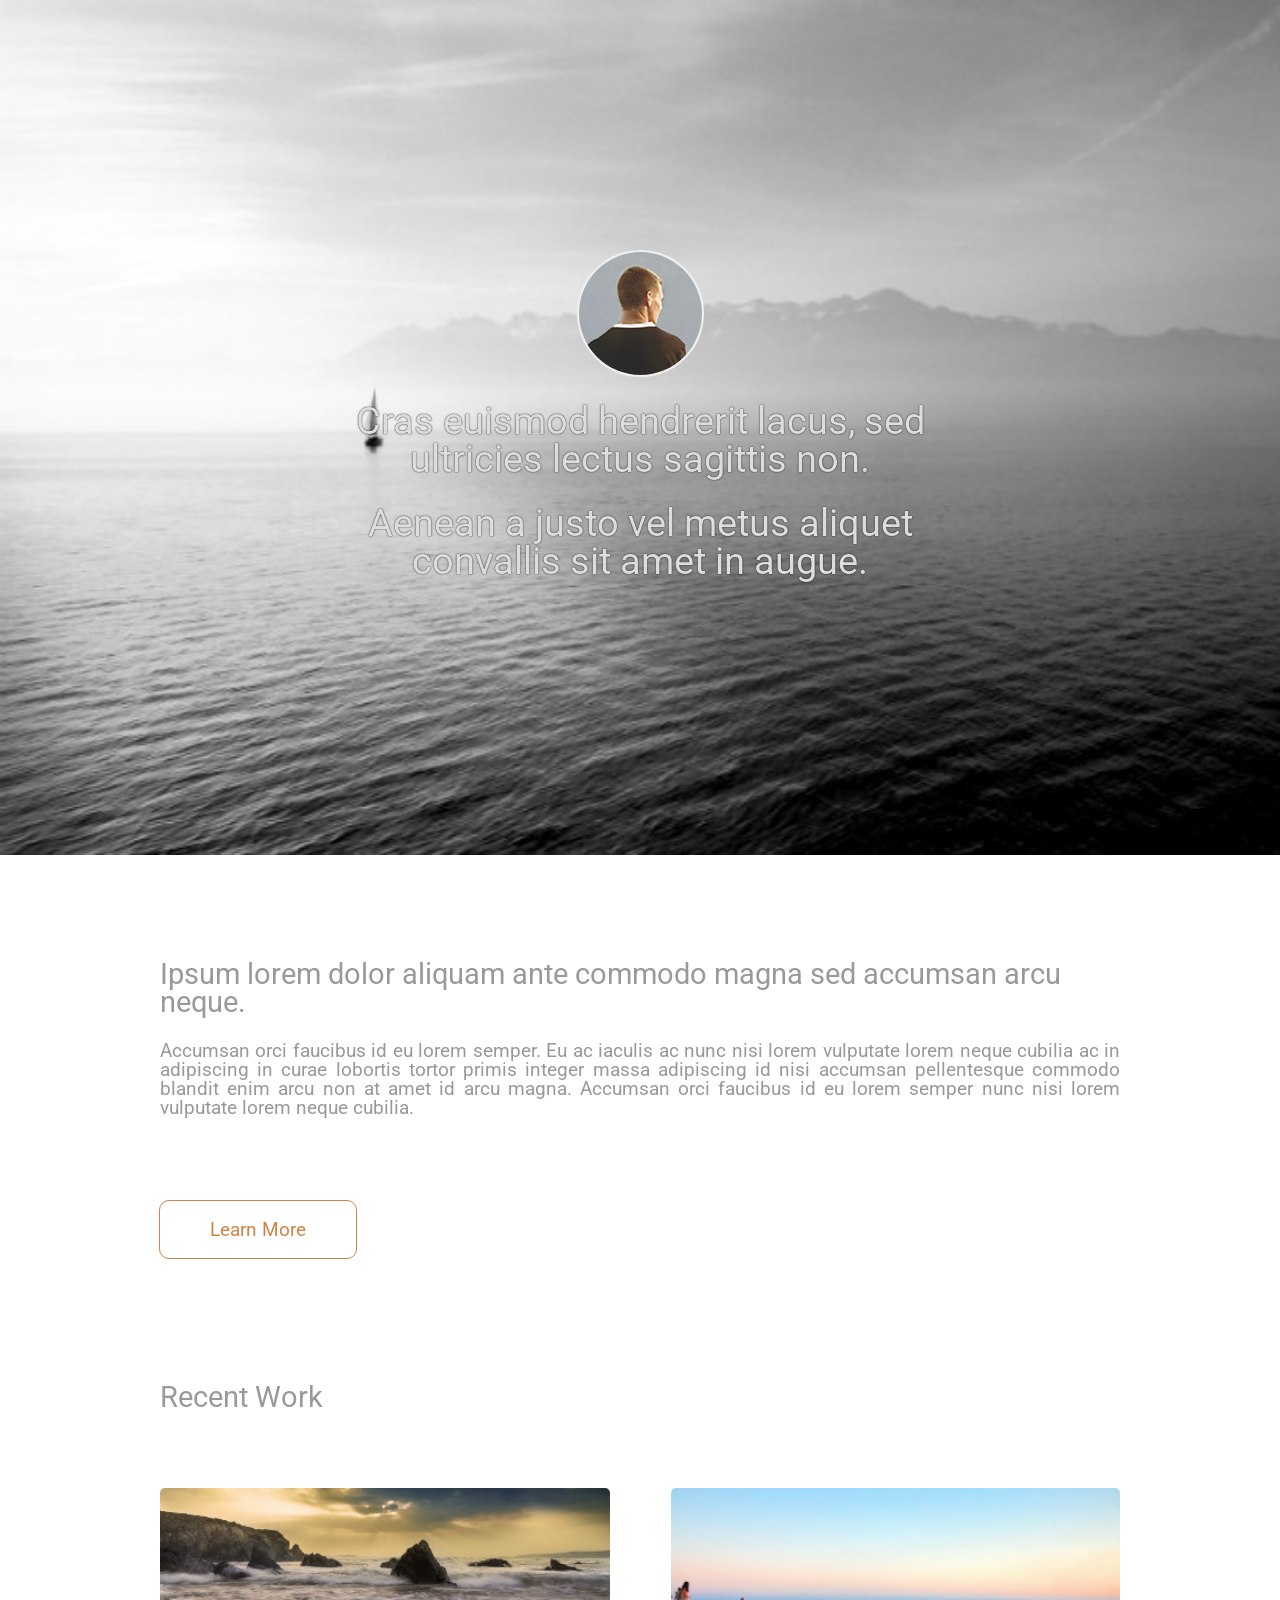
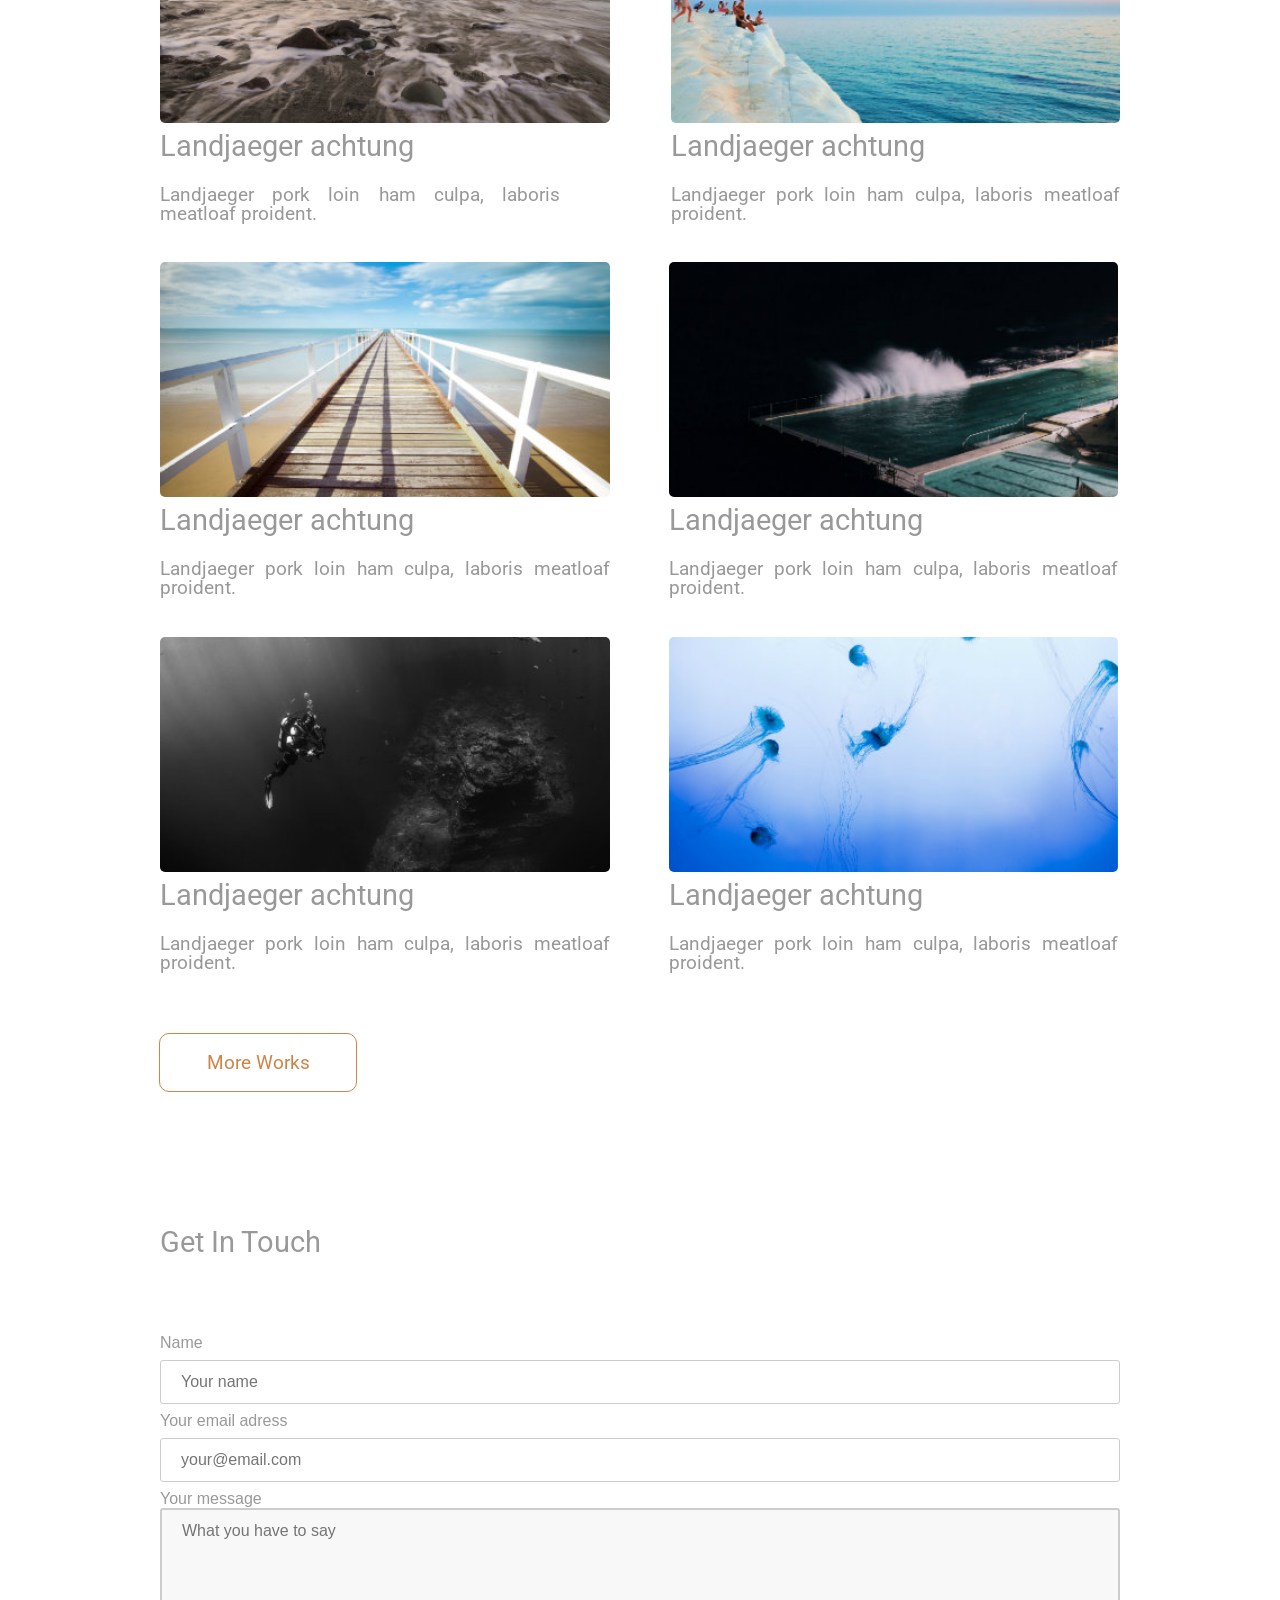
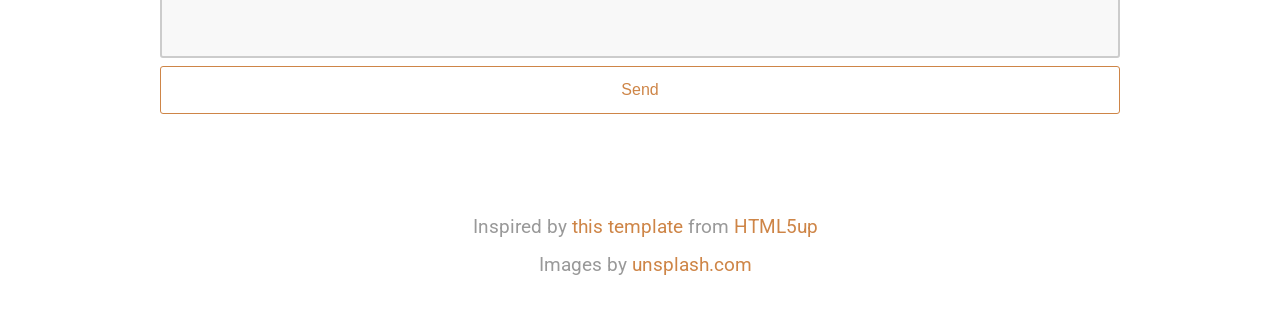
==== index.html @ af612e77 "Batch update" ====
<!doctype html><html lang=""><head>
    <title>Stratup template - Home</title>
    <meta charset="UTF-8">
    <meta name="generator" content="Silex v2.2.14">
    <!-- leave this for stats -->
    <script src="js/jquery.js"></script>
    

    
    <script src="js/front-end.js"></script>
    <!-- Normalize -->
    <link href="css/normalize.css" rel="stylesheet">
    <!-- Silex style -->
    <link href="css/front-end.css" rel="stylesheet">
    
    
    









    


    
<link href="https://fonts.googleapis.com/css?family=Roboto" rel="stylesheet" class="silex-custom-font"><meta name="viewport" content="width=device-width, initial-scale=1"><script src="js/script.js"></script><link href="css/styles.css" rel="stylesheet"><link rel="stylesheet" href="fancybox/source/jquery.fancybox.css?v=2.1.5" type="text/css" media="screen">
<script src="fancybox/source/jquery.fancybox.pack.js?v=2.1.5"></script>
<style>body { opacity: 0; transition: .25s opacity ease; }</style></head>


<body class="all-style enable-mobile prevent-resizable prevent-selectable editable-style body-initial vsc-initialized silex-runtime silex-published" data-current-page="page-home"><section class="container-element editable-style silex-id-1541607542031-10 section-element prevent-resizable"><div class="editable-style silex-id-1541607542028-9 container-element silex-element-content website-width hero"><div class="editable-style image-element silex-id-1432759239575-24 avatar">
            <img class="" src="assets/avatar.jpg" alt="avatar">
        </div><div class="editable-style text-element silex-id-1432759240091-29 text-shadow">
            <div class="silex-element-content normal"><h1>Cras euismod hendrerit lacus, sed ultricies lectus sagittis non. </h1><h1>Aenean a justo vel metus aliquet convallis sit amet in augue. </h1></div>
        </div></div></section><section class="container-element editable-style silex-id-1541607497060-8 section-element prevent-resizable"><div class="editable-style silex-id-1541607497057-7 container-element silex-element-content website-width"><div class="editable-style text-element silex-id-1432759239878-27">
                <div class="silex-element-content normal">
                    <h2>Ipsum lorem dolor aliquam ante commodo magna sed accumsan arcu neque.</h2>
                    Accumsan orci faucibus id eu lorem semper. Eu ac iaculis ac nunc nisi lorem vulputate lorem neque cubilia ac in adipiscing in curae lobortis tortor primis integer massa adipiscing id nisi accumsan pellentesque commodo blandit enim
                        arcu non at amet id arcu magna. Accumsan orci faucibus id eu lorem semper nunc nisi lorem vulputate lorem neque cubilia.
                    
                        <br>
                    
                </div>
            </div><div class="editable-style text-element silex-id-1594642865322-2 style-button-text-box"><div class="silex-element-content normal"><a href="./" class="page-link-active">
                        </a><p><a href="./" class="page-link-active">Learn More
                    </a></p></div></div></div></section>

    




    













    







<section class="container-element editable-style silex-id-1541607292783-6 section-element prevent-resizable"><div class="editable-style silex-id-1541607292780-5 container-element silex-element-content website-width"><div class="editable-style text-element silex-id-1432759239070-19">
                <div class="silex-element-content normal">
                    <h2>Recent Work</h2>
                </div>
            </div><div class="editable-style container-element silex-id-1432759238970-18 pic button">


                <a class="editable-style container-element fancybox silex-id-1432759238867-17" href="assets/deck-big.jpeg">
                </a>

                <div class="editable-style text-element full-width silex-id-1432759238765-16">
                    <div class="silex-element-content normal">
                        <p></p>
                        <h2>Landjaeger achtung
                        </h2>
                        <p></p>
                        <p>Landjaeger pork loin ham culpa, laboris meatloaf proident.&nbsp;
                        </p>
                    </div>
                </div>
            </div><div class="editable-style container-element silex-id-1432759238664-15 pic button">


                <a class="editable-style container-element fancybox silex-id-1432759238561-14" title="Lorem ipsum caption" href="assets/swimingpool-big.jpeg">
                </a>

                <div class="editable-style text-element full-width silex-id-1432759238460-13">
                    <div class="silex-element-content normal">
                        <p></p>
                        <h2>Landjaeger achtung
                        </h2>
                        <p></p>
                        <p>Landjaeger pork loin ham culpa, laboris meatloaf proident.&nbsp;
                        </p>
                    </div>
                </div>

            </div><div class="editable-style container-element silex-id-1432759238358-12 pic button">


                <a class="editable-style container-element silex-id-1432759238256-11 fancybox" title="The caption of this picture" href="assets/see2-big.jpeg">
                </a>

                <div class="editable-style text-element full-width silex-id-1432759238155-10">
                    <div class="silex-element-content normal">
                        <p></p>
                        <h2>Landjaeger achtung
                        </h2>
                        <p></p>
                        <p>Landjaeger pork loin ham culpa, laboris meatloaf proident.&nbsp;
                        </p>
                    </div>
                </div>
            </div><div class="editable-style container-element silex-id-1432759238054-9 pic button">


                <a class="editable-style container-element fancybox silex-id-1432759237951-8" title="The caption is set in the &quot;title and tooltip&quot; property in Silex" href="assets/sea3-big.jpeg">
                </a>

                <div class="editable-style text-element full-width silex-id-1432759237849-7">
                    <div class="silex-element-content normal">
                        <p></p>
                        <h2>Landjaeger achtung
                        </h2>
                        <p></p>
                        <p>Landjaeger pork loin ham culpa, laboris meatloaf proident.&nbsp;
                        </p>
                    </div>
                </div>
            </div><div class="editable-style container-element silex-id-1432759237748-6 pic button">


                <a class="editable-style container-element fancybox silex-id-1432759237642-5" href="assets/subsea-big.jpeg">
                </a>

                <div class="editable-style text-element full-width silex-id-1432759237541-4">
                    <div class="silex-element-content normal">
                        <p></p>
                        <h2>Landjaeger achtung
                        </h2>
                        <p></p>
                        <p>Landjaeger pork loin ham culpa, laboris meatloaf proident.&nbsp;
                        </p>
                    </div>
                </div>
            </div><div class="editable-style container-element silex-id-1432759237440-3 pic button">


                <a class="editable-style container-element fancybox silex-id-1432759237339-2" href="assets/medusa-big.jpeg">
                </a>

                <div class="editable-style text-element full-width silex-id-1432759237239-1">
                    <div class="silex-element-content normal">
                        <p></p>
                        <h2>Landjaeger achtung
                        </h2>
                        <p></p>
                        <p>Landjaeger pork loin ham culpa, laboris meatloaf proident.&nbsp;
                        </p>
                    </div>
                </div>
            </div><div class="editable-style text-element silex-id-1594643014559-3 style-button-text-box page-home paged-element paged-element-visible"><div class="silex-element-content normal"><a href="./" class="page-link-active">
                        </a><p><a href="./" class="page-link-active">More Works<br></a></p></div></div></div></section><section class="container-element editable-style silex-id-1541607106753-3 section-element prevent-resizable"><div class="editable-style silex-id-1541607106751-2 container-element silex-element-content website-width"><div class="editable-style text-element silex-id-1432761834390-33 page-home paged-element paged-element-visible">
            <div class="silex-element-content normal">
                <h2>Get In Touch<br></h2>
            </div>
        </div><div class="editable-style silex-id-1541607116447-4 html-element silex-component silex-component-form silex-use-height-not-minheight"><div class="silex-element-content"><form id="id_1736778354327_848" action="https://formspree.io/your@email.com" method="POST">
  
  <div>
    <label for="field1">Name</label>
    <input type="text" required="" id="field1" name="field1" placeholder="Your name">
  </div>
  
  
  <div>
    <label for="field2">Your email adress</label>
    <input type="text" required="" id="field2" name="field2" placeholder="your@email.com">
  </div>
  
  
  <div class="fill-vertical">
    <label for="field3">Your message</label>
    <textarea required="" id="field3" name="field3" placeholder="What you have to say"></textarea>
  </div>
  
  <input type="submit" value="Send">
</form>


</div></div></div></section><footer class="container-element editable-style silex-id-1541607078776-1 section-element prevent-resizable"><div class="editable-style silex-id-1541607078769-0 container-element silex-element-content website-width"><div class="editable-style text-element silex-id-1432759239473-23 text-style-2 centered-text">
            <div class="silex-element-content normal">
                <p>Inspired by <a href="//html5up.net/strata">this template</a> from <a href="//html5up.net/">HTML5up</a>
                
                <br></p><p>Images by <a href="https://unsplash.com/">unsplash.com</a></p>
            </div>
        </div></div></footer></body></html>
---- css/front-end.css ----
/**
 * This file holds the styles of websites while editing
 */

body {
  min-height: 100vh;
  min-width: 98vw; /* remove approx size of vertical scroll bar */
}

/* prevent-auto-z-index is to let the components handle their z-index */
.section-element > .silex-element-content > *:not(.prevent-auto-z-index):not(.fixed) {
  /* put the elements of a section on top of sections bellow */
  z-index: 10;
}
/* workaround a bug of the 2.11 version (front end) */
/* sections used to hava margin-top: -1; which can not be edited in the UI */
.editable-style.section-element {
  margin-top: 0;
}
/****************************************************/
.website-width {
  width: 960px;
}
.paged-element-hidden {
  display: none !important;
}
/* resize */
.editable-style.image-element img {
  border-radius: inherit; /* this is to follow the element's radius */
	width: 100%;
	height: 100%;
}
/*
 .image-element > .silex-element-content {
	overflow: hidden;
}
*/
.html-element .silex-element-content {
  /* enable HTML content to have style="min-height: inherit;" */
  /* removed because it makes components buggy, add it to silex if you need to
  position: absolute;
  min-height: inherit;
  width: 100%; /* needed by slideshow components and probably others */
  /*
  height: 100%; /* needed by slideshow kreview and probably others */
}
/* wysihtml text editor styles */
.wysiwyg-float-left {
  float: left;
  margin: 0 8px 8px 0;
}
.wysiwyg-float-right {
  float: right;
  margin: 0 0 8px 8px;
}
/* Remove dots surrounding links in Firefox
    because of normalize.css */
a:focus{ outline: none;}

body .editable-style[data-silex-href] {
  cursor: pointer;
}
body.enable-mobile .editable-style.hide-on-desktop {
  display: none;
}
/* only outside the editor */
/* needs to be more qualified than body.enable-mobile .editable-style:not(.prevent-mobile-style) */
body.silex-runtime.body-initial .fixed {
  position: absolute;
  z-index: 20;
}
/* Mobile styles */
@media (max-width:480px) {
  /* needs to be more qualified than body.enable-mobile .editable-style:not(.prevent-mobile-style) */
  body.silex-runtime.body-initial .fixed {
    /* on mobile (chrome, this is needed to be on top of other content) */
    position: relative;
  }

  /* hide horizontal scroll bar which appears because of residual values in css
  html {
    overflow-x: hidden;
  }
  */
  body {
    position: initial; /* used to be absolute but now only in editor (editable.css), when position is absolute the body has the size of its content */
  }
  /* mobile mode */
  body.enable-mobile .editable-style:not(.prevent-mobile-style),
  body.enable-mobile .background.background-initial {
    position: static;
    top: auto;
    left: auto;
    max-width: 100%;
    min-width: auto; /* this is to remove sections min-width, since section min-width is set to the witdh of its content in Element::setStyle() */
    margin-left: auto;
    margin-right: auto;
  }
  body.enable-mobile .editable-style.section-element {
    padding: 0;
  }
  body.enable-mobile.silex-resizing .editable-style:not(.prevent-mobile-style) {
    max-width: unset; /* while dragging let the user size the elements freely */
  }
  body.enable-mobile .image-element.editable-style:not(.prevent-mobile-style) {
    position: relative;
  }
  body.enable-mobile .editable-style.section-element {
    max-width: 100%; /* section bg should be 100% width because user do not need to grab the side and resize */
    padding: 0;
    margin: 0;
  }
  body.enable-mobile .container-element:not(.paged-element-hidden) {
    display: flex;
    align-items: center;
    justify-content: space-around;
    flex-wrap: wrap;
  }
  /* but still hide paged elements or desktop only elements */
  body.enable-mobile .editable-style.hide-on-mobile {
    display: none;
  }
  body.enable-mobile .editable-style.hide-on-desktop:not(.paged-element-hidden) {
    display: initial;
  }
  body.silex-runtime.enable-mobile .background.background-initial {
    max-width: 100%;
  }
}

/* only outside the editor */
/* needs to be more qualified than body.enable-mobile .editable-style:not(.prevent-mobile-style) */
body.silex-runtime.body-initial .fixed {
  position: absolute;
  z-index: 20;
}
/* Mobile styles */
@media (max-width:480px) {
  /* needs to be more qualified than body.enable-mobile .editable-style:not(.prevent-mobile-style) */
  body.silex-runtime.body-initial .fixed {
    /* on mobile (chrome, this is needed to be on top of other content) */
    position: relative;
  }
}

/**
 * prodotype components
 */
.silex-element-content-full-height .silex-element-content {
  height: 100%;
}
silex-template,
.prodotype-preview {
  display: none;
}
.prodotype-runtime,
.prodotype-runtime-strict {
  display: none;
}
.prodotype-published {
  display: none;
}
body.silex-editor .prodotype-preview {
  display: block;
}
body.silex-runtime .prodotype-runtime,
body.silex-runtime .prodotype-runtime-strict {
  display: block;
}
body.silex-published .prodotype-published {
  display: block;
}
body.silex-publish .prodotype-runtime-strict {
  display: none;
}
.prodotype-force-size {
  position: absolute;
  width: 100%;
  height: 100%;
}
.silex-component-button button {
  width: 100%;
}
/* full-width component*/
div.editable-style.full-width-section {
  min-height: 100px;
}

div.editable-style.full-width-section>.editable-style {
  position: static;
  min-width: 100%;
}

div.editable-style.full-width-section>.editable-style.silex-element-content {
  display: none;
}
---- css/styles.css ----
div.hero {min-height: 95vh;}.text-shadow {text-shadow: 0 0 1.5px black;}.fancybox {cursor: pointer;}
.body-initial {position: static; background-color: rgba(255,255,255,1);}.silex-id-1541607542031-10 {background-color: rgba(162,162,162,1); min-width: 960px; background-image: url(../assets/see1.jpeg); background-size: cover; position: static; margin-top: -1px;}.silex-id-1541607542028-9 {min-height: 910px; position: relative; margin-left: auto; margin-right: auto; display: flex; align-items: center; justify-content: center; flex-direction: column;}.silex-id-1432759239575-24 {width: 123px; border-top-left-radius: 80px; border-top-right-radius: 80px; border-bottom-right-radius: 80px; border-bottom-left-radius: 80px; border-top-width: 2px; border-right-width: 2px; border-bottom-width: 2px; border-left-width: 2px; border-top-style: solid; border-right-style: solid; border-bottom-style: solid; border-left-style: solid; border-top-color: rgb(239, 239, 239); border-right-color: rgb(239, 239, 239); border-bottom-color: rgb(239, 239, 239); border-left-color: rgb(239, 239, 239); border-image-source: none; border-image-slice: 100%; border-image-width: 1; border-image-outset: 0; border-image-repeat: stretch; background-color: rgb(255, 255, 255); height: 123px; position: static;}.silex-id-1432759240091-29 {width: 678px; box-sizing: content-box; min-height: 228px; position: static;}.silex-id-1541607497060-8 {min-width: 960px; position: static; margin-top: -1px;}.silex-id-1541607497057-7 {min-height: 488px; position: relative; margin-left: auto; margin-right: auto;}.silex-id-1432759239878-27 {width: 960px; top: 82px; left: 0px; box-sizing: content-box; min-height: 270px; position: absolute;}.silex-id-1541607292783-6 {min-width: 960px; position: static; margin-top: -1px;}.silex-id-1541607292780-5 {min-height: 1423px; position: relative; margin-left: auto; margin-right: auto;}.silex-id-1432759239070-19 {width: 241px; top: 17px; left: 0px; box-sizing: content-box; background-color: transparent; min-height: 83px; position: absolute;}.silex-id-1432759238970-18 {width: 450px; top: 508px; left: 0px; box-sizing: content-box; background-color: transparent; min-height: 363px; position: absolute;}.silex-id-1432759238867-17 {width: 450px; top: 11px; left: 0px; box-sizing: content-box; background-image: url(../assets/deck.jpeg); background-color: transparent; background-size: cover; background-position-x: 50%; background-position-y: 50%; border-top-left-radius: 5px; border-top-right-radius: 5px; border-bottom-right-radius: 5px; border-bottom-left-radius: 5px; min-height: 235px; position: absolute;}.silex-id-1432759238765-16 {width: 450px; top: 232px; left: 0px; box-sizing: content-box; min-height: 80px; position: absolute;}.silex-id-1432759238664-15 {width: 449px; top: 508px; left: 509px; box-sizing: content-box; background-color: transparent; min-height: 363px; position: absolute;}.silex-id-1432759238561-14 {width: 449px; top: 11px; left: 0px; box-sizing: content-box; background-image: url(../assets/swimingpool.jpeg); background-color: transparent; background-size: cover; background-position-x: 50%; background-position-y: 50%; border-top-left-radius: 5px; border-top-right-radius: 5px; border-bottom-right-radius: 5px; border-bottom-left-radius: 5px; min-height: 235px; position: absolute;}.silex-id-1432759238460-13 {width: 449px; top: 232px; left: 0px; box-sizing: content-box; min-height: 80px; position: absolute;}.silex-id-1432759238358-12 {width: 450px; top: 134px; left: 0px; box-sizing: content-box; background-color: transparent; min-height: 363px; position: absolute;}.silex-id-1432759238256-11 {width: 450px; top: 11px; left: 0px; box-sizing: content-box; background-image: url(../assets/see2.jpeg); background-color: transparent; background-size: cover; background-position-x: 50%; background-position-y: 50%; border-top-left-radius: 5px; border-top-right-radius: 5px; border-bottom-right-radius: 5px; border-bottom-left-radius: 5px; min-height: 235px; position: absolute;}.silex-id-1432759238155-10 {width: 400px; top: 232px; left: 0px; box-sizing: content-box; min-height: 80px; position: absolute;}.silex-id-1432759238054-9 {width: 449px; top: 134px; left: 511px; box-sizing: content-box; background-color: transparent; min-height: 363px; position: absolute;}.silex-id-1432759237951-8 {width: 449px; top: 11px; left: 0px; box-sizing: content-box; background-image: url(../assets/sea3.jpeg); background-color: transparent; background-size: cover; background-position-x: 50%; background-position-y: 50%; border-top-left-radius: 5px; border-top-right-radius: 5px; border-bottom-right-radius: 5px; border-bottom-left-radius: 5px; min-height: 235px; position: absolute;}.silex-id-1432759237849-7 {width: 449px; top: 232px; left: 0px; box-sizing: content-box; min-height: 80px; position: absolute;}.silex-id-1432759237748-6 {width: 450px; top: 883px; left: 0px; box-sizing: content-box; background-color: transparent; min-height: 363px; position: absolute;}.silex-id-1432759237642-5 {width: 450px; top: 11px; left: 0px; box-sizing: content-box; background-image: url(../assets/subsea.jpeg); background-color: transparent; background-size: cover; background-position-x: 50%; background-position-y: 50%; border-top-left-radius: 5px; border-top-right-radius: 5px; border-bottom-right-radius: 5px; border-bottom-left-radius: 5px; min-height: 235px; position: absolute;}.silex-id-1432759237541-4 {width: 450px; top: 232px; left: 0px; box-sizing: content-box; min-height: 80px; position: absolute;}.silex-id-1432759237440-3 {width: 449px; top: 883px; left: 509px; box-sizing: content-box; background-color: transparent; min-height: 363px; position: absolute;}.silex-id-1432759237339-2 {width: 449px; top: 11px; left: 0px; box-sizing: content-box; background-image: url(../assets/medusa.jpeg); background-color: transparent; background-size: cover; background-position-x: 50%; background-position-y: 50%; border-top-left-radius: 5px; border-top-right-radius: 5px; border-bottom-right-radius: 5px; border-bottom-left-radius: 5px; min-height: 235px; position: absolute;}.silex-id-1432759237239-1 {width: 449px; top: 232px; left: 0px; box-sizing: content-box; min-height: 80px; position: absolute;}.silex-id-1541607106753-3 {min-width: 960px; position: static; margin-top: -1px;}.silex-id-1541607106751-2 {min-height: 603px; position: relative; margin-left: auto; margin-right: auto;}.silex-id-1432761834390-33 {width: 241px; top: 39px; left: 0px; box-sizing: content-box; background-color: transparent; min-height: 83px; position: absolute;}.silex-id-1541607116447-4 {width: 960px; height: 419px; background-color: transparent; top: 168px; left: 0px; position: absolute;}.silex-id-1541607078776-1 {min-width: 960px; position: static; margin-top: -1px;}.silex-id-1541607078769-0 {min-height: 154px; position: relative; margin-left: auto; margin-right: auto;}.silex-id-1432759239473-23 {width: 830px; top: 29px; left: 70px; box-sizing: content-box; min-height: 75px; position: absolute;}.silex-id-1594642865322-2 {width: 196px; top: 345px; left: -1px; box-sizing: content-box; min-height: 57px; position: absolute; border-radius: 10px 10px 10px 10px; border-width: 1px 1px 1px 1px; border-style: solid; border-color: rgba(206,133,71,1);}.silex-id-1594643014559-3 {width: 196px; top: 1290px; left: -1px; box-sizing: content-box; min-height: 57px; position: absolute; border-radius: 10px 10px 10px 10px; border-width: 1px 1px 1px 1px; border-style: solid; border-color: rgba(206,133,71,1);}@media only screen and (max-width: 480px) {.silex-id-1541607542031-10 {background-size: cover; top: 0px; left: 0px;}.silex-id-1541607542028-9 {min-height: 1149px;}.silex-id-1541607497060-8 {top: 1149px; left: 0px;}.silex-id-1541607497057-7 {min-height: 775px;}.silex-id-1541607292783-6 {top: 1924px; left: 0px;}.silex-id-1541607292780-5 {min-height: 3058px;}.silex-id-1541607106753-3 {top: 4982px; left: 0px;}.silex-id-1541607106751-2 {min-height: 753px;}}
.website-width {width: 960px;}@media (min-width: 481px) {.silex-editor {min-width: 1160px;}}
h1 {font-weight: normal; color: #DDDDDD; text-align: center;}h2 {font-weight: normal; color: #999999; text-align: left;}.text-element > .silex-element-content {font-family: 'Roboto', sans-serif; font-size: 19px; color: #999999; text-align: justify; line-height: 1;}a {color: #ce8547; text-decoration: none;}[data-silex-href] {color: #ce8547; text-decoration: none;}@media only screen and (max-width: 480px) {h1 {color: #666666;}h2 {text-align: center;}.text-element > .silex-element-content {font-size: 160%; color: #666666;}}
.centered-text.text-element > .silex-element-content {text-align: center;}
.style-button-text-box.text-element > .silex-element-content {text-align: center;}
#id_1736778354327_848 input[type=text], select {width: 100%; padding: 12px 20px; margin: 8px 0; display: inline-block; border: 1px solid #ccc; border-radius: 3px; box-sizing: border-box;}#id_1736778354327_848 input[type=submit] {width: 100%; background-color: #ffffff; color: #ce8547; padding: 14px 20px; margin: 8px 0; border: 1px solid #ce8547; border-radius: 3px; cursor: pointer;}#id_1736778354327_848 label {color: #999999;}#id_1736778354327_848 .fill-vertical {flex: 1 1 auto; display: flex; flex-direction: column;}#id_1736778354327_848 .fill-vertical textarea {flex: 1 1 auto; width: 100%; height: 150px; padding: 12px 20px; box-sizing: border-box; border: 2px solid #ccc; border-radius: 3px; background-color: #f8f8f8; font-size: 16px; resize: none;}#id_1736778354327_848 {border-radius: 3px; display: flex; flex-direction: column; justify-content: space-between; height: 100%;}body.silex-runtime {opacity: 1;}
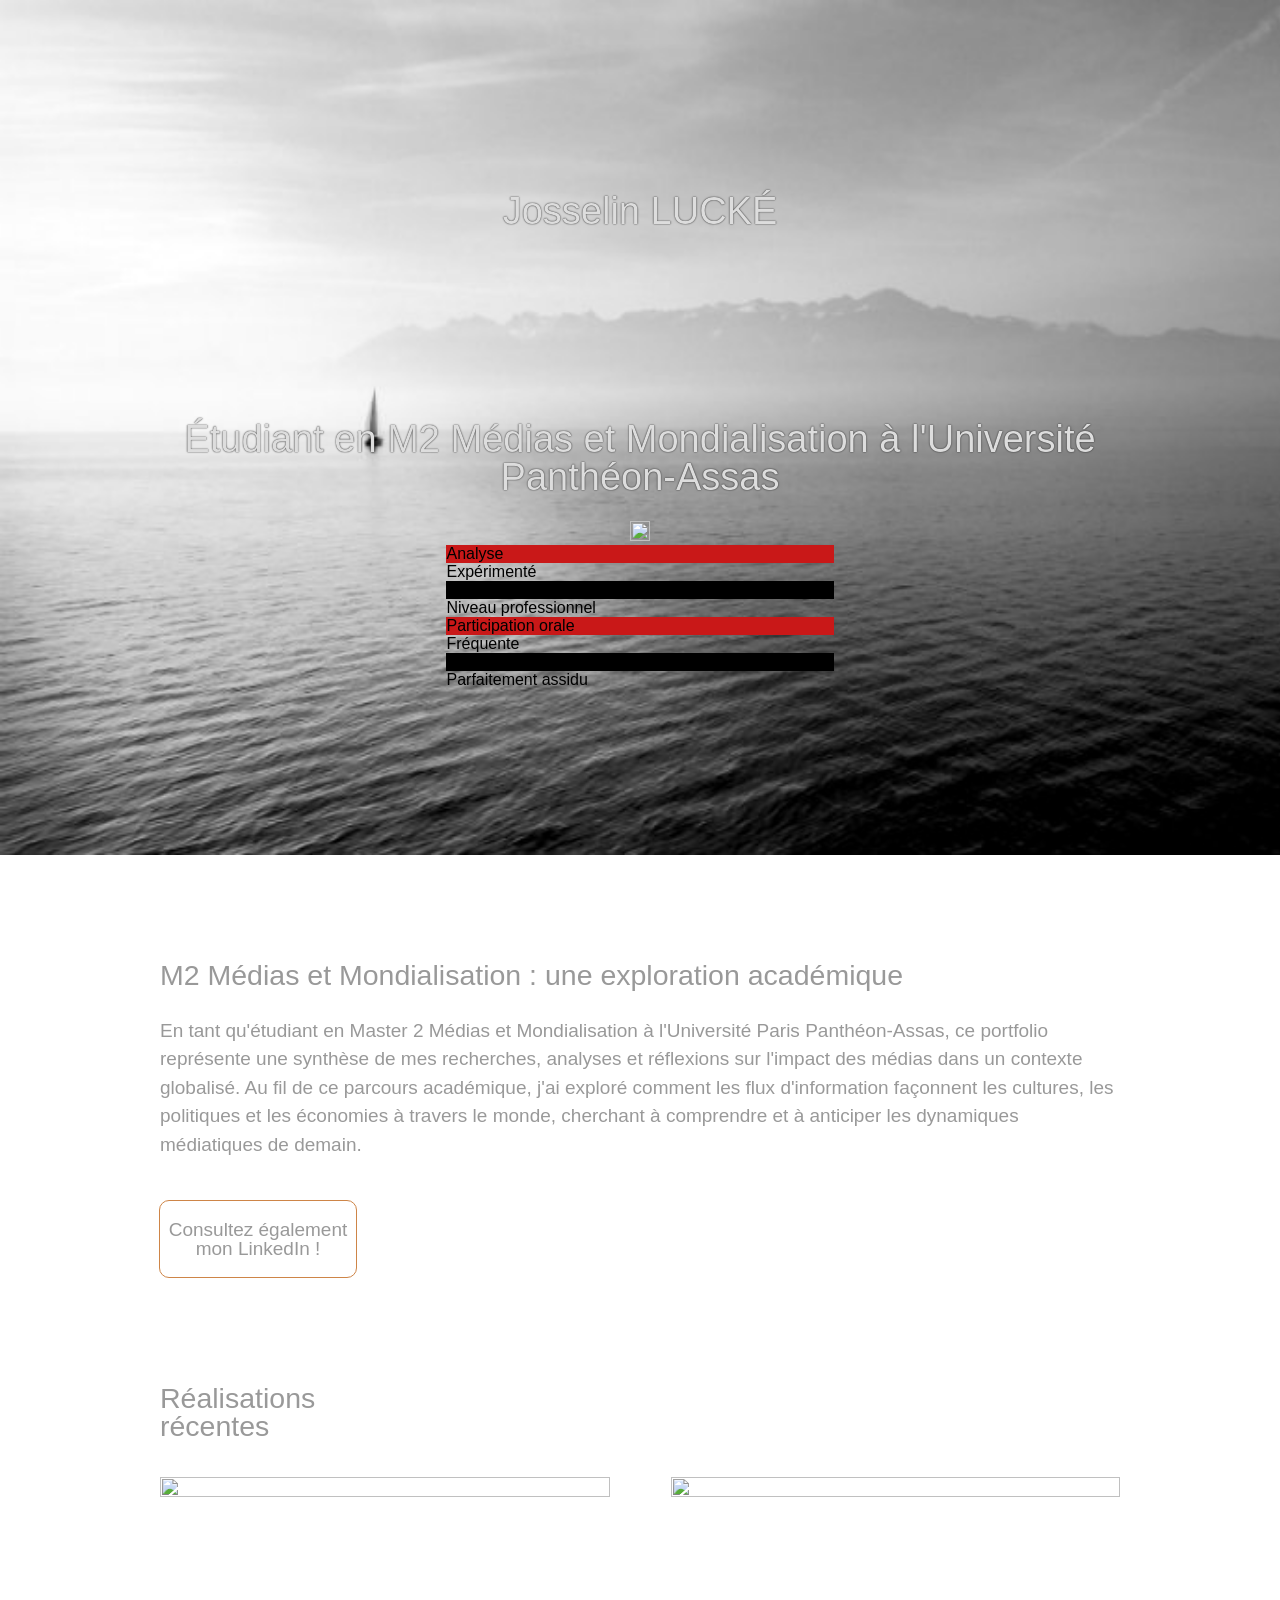
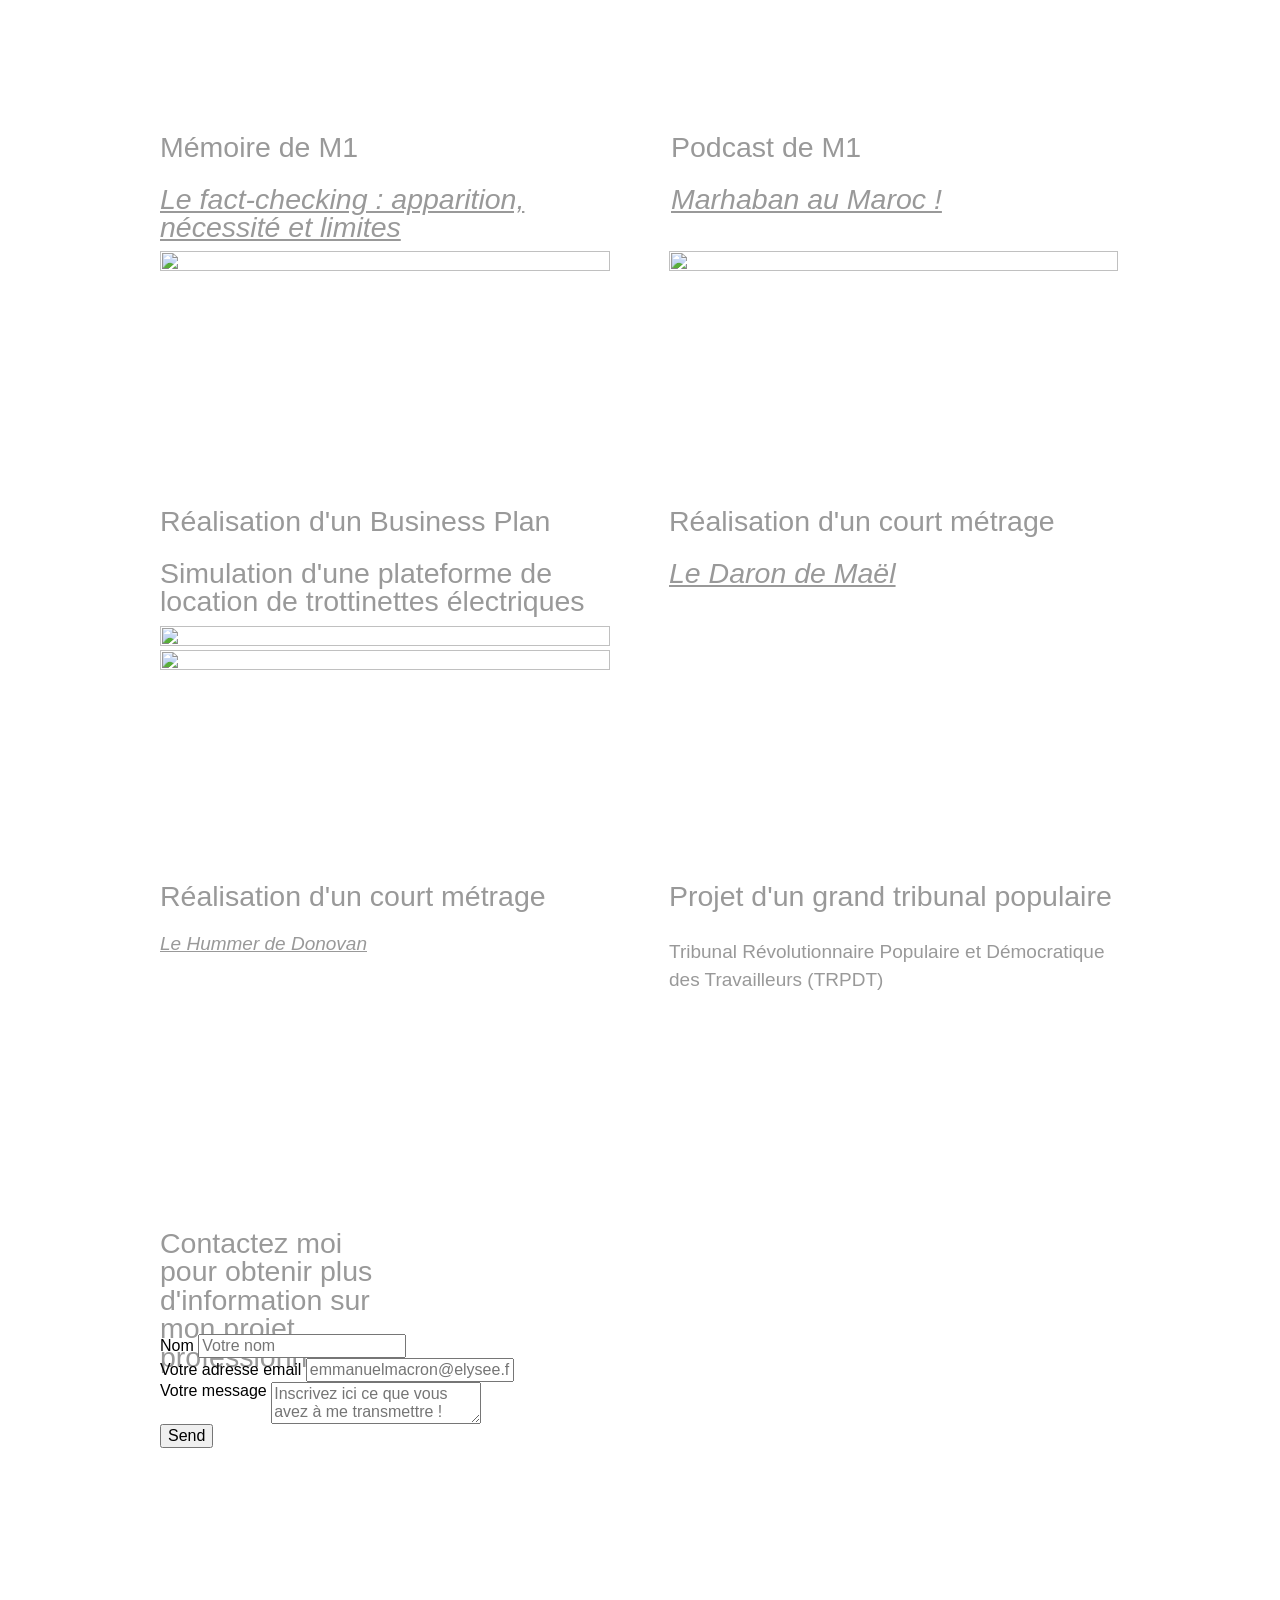
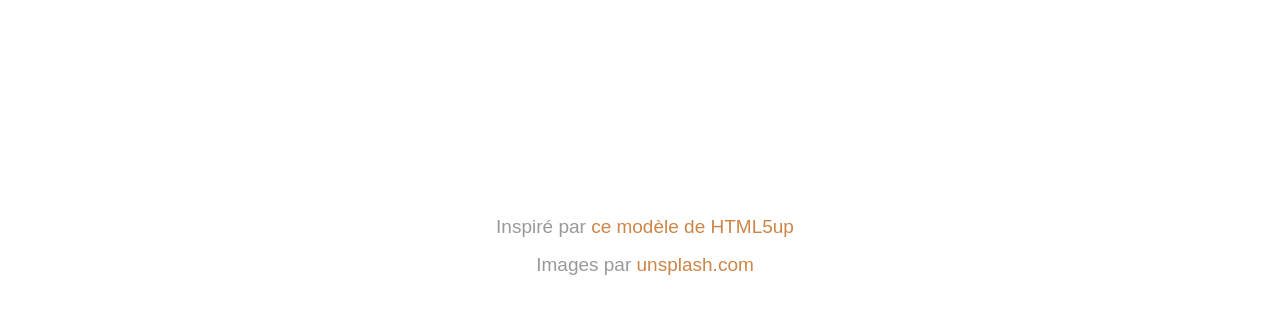
==== commit a1d95993: "Batch update" ====
--- a/index.html
+++ b/index.html
@@ -28,178 +28,185 @@
 
 
     
-<link href="https://fonts.googleapis.com/css?family=Roboto" rel="stylesheet" class="silex-custom-font"><meta name="viewport" content="width=device-width, initial-scale=1"><script src="js/script.js"></script><link href="css/styles.css" rel="stylesheet"><link rel="stylesheet" href="fancybox/source/jquery.fancybox.css?v=2.1.5" type="text/css" media="screen">
+<meta name="viewport" content="width=device-width, initial-scale=1"><link href="https://fonts.googleapis.com/css2?family=Playwrite+AU+SA" rel="stylesheet" class="silex-custom-font"><script src="js/script.js"></script><link href="css/styles.css" rel="stylesheet"><link rel="stylesheet" href="fancybox/source/jquery.fancybox.css?v=2.1.5" type="text/css" media="screen">
 <script src="fancybox/source/jquery.fancybox.pack.js?v=2.1.5"></script>
 <style>body { opacity: 0; transition: .25s opacity ease; }</style></head>
 
 
-<body class="all-style enable-mobile prevent-resizable prevent-selectable editable-style body-initial vsc-initialized silex-runtime silex-published" data-current-page="page-home"><section class="container-element editable-style silex-id-1541607542031-10 section-element prevent-resizable"><div class="editable-style silex-id-1541607542028-9 container-element silex-element-content website-width hero"><div class="editable-style image-element silex-id-1432759239575-24 avatar">
-            <img class="" src="assets/avatar.jpg" alt="avatar">
-        </div><div class="editable-style text-element silex-id-1432759240091-29 text-shadow">
-            <div class="silex-element-content normal"><h1>Cras euismod hendrerit lacus, sed ultricies lectus sagittis non. </h1><h1>Aenean a justo vel metus aliquet convallis sit amet in augue. </h1></div>
-        </div></div></section><section class="container-element editable-style silex-id-1541607497060-8 section-element prevent-resizable"><div class="editable-style silex-id-1541607497057-7 container-element silex-element-content website-width"><div class="editable-style text-element silex-id-1432759239878-27">
+<body class="all-style enable-mobile prevent-resizable prevent-selectable editable-style body-initial vsc-initialized silex-runtime silex-published" data-current-page="page-home"><section class="container-element editable-style silex-id-1541607542031-10 section-element prevent-resizable"><div class="editable-style silex-id-1541607542028-9 container-element silex-element-content website-width hero"><div class="editable-style text-element silex-id-1432759240091-29 text-shadow">
+            <div class="silex-element-content normal"><h1>Josselin LUCKÉ</h1></div>
+        </div><div class="editable-style text-element silex-id-1736780525563-0 page-home paged-element text-shadow paged-element-visible" title=""><div class="silex-element-content normal"><h1>Étudiant en M2 Médias et Mondialisation à l'Université Panthéon-Assas</h1></div></div><div class="editable-style image-element silex-id-1736779192729-0 page-home paged-element paged-element-visible"><img src="assets/1730659359628.jpeg"></div><div class="editable-style html-element silex-id-1736779989447-3 page-home paged-element silex-component-skill-bars paged-element-visible"><div class="silex-element-content">
+  <div class="skillbar clearfix " data-percent="90%">
+    <div class="skillbar-title" style="background: #c91818;"><span>Analyse</span></div>
+    <div class="skillbar-bar" style="background-color: rgb(201, 24, 24); width: 359.089px; overflow: hidden;"></div>
+    <div class="skill-bar-percent">Expérimenté</div>
+  </div>
+
+  <div class="skillbar clearfix " data-percent="83%">
+    <div class="skillbar-title" style="background: #000000;"><span>Synthèse</span></div>
+    <div class="skillbar-bar" style="background-color: rgb(0, 0, 0); width: 331.151px; overflow: hidden;"></div>
+    <div class="skill-bar-percent">Niveau professionnel</div>
+  </div>
+
+  <div class="skillbar clearfix " data-percent="79%">
+    <div class="skillbar-title" style="background: #c91818;"><span>Participation orale</span></div>
+    <div class="skillbar-bar" style="background-color: rgb(201, 24, 24); width: 315.187px; overflow: hidden;"></div>
+    <div class="skill-bar-percent">Fréquente</div>
+  </div>
+
+  <div class="skillbar clearfix " data-percent="97%">
+    <div class="skillbar-title" style="background: #000000;"><span>Présence aux cours</span></div>
+    <div class="skillbar-bar" style="background-color: rgb(0, 0, 0); width: 387.027px; overflow: hidden;"></div>
+    <div class="skill-bar-percent">Parfaitement assidu</div>
+  </div>
+
+
+<script>
+  var fillBarSize = $('.skillbar').width() * (1 - 25 / 100);
+  var doc = $(document);
+  doc.scroll(function() {
+    var skillbars = $('.skillbar');
+    // Start animation when the skillbars hit the middle of the screen
+    if (skillbars.offset().top <= (doc.scrollTop() + $(window).height()/2)) {
+      $('.skillbar').each(function(){
+        $(this).find('.skillbar-bar').delay(2140).animate({
+          width: (fillBarSize * parseInt($(this).attr('data-percent')) / 100) + 'px'
+        },6000);
+      });
+    }
+  });
+</script>
+</div></div></div></section><section class="container-element editable-style silex-id-1541607497060-8 section-element prevent-resizable"><div class="editable-style silex-id-1541607497057-7 container-element silex-element-content website-width"><div class="editable-style text-element silex-id-1432759239878-27">
                 <div class="silex-element-content normal">
-                    <h2>Ipsum lorem dolor aliquam ante commodo magna sed accumsan arcu neque.</h2>
-                    Accumsan orci faucibus id eu lorem semper. Eu ac iaculis ac nunc nisi lorem vulputate lorem neque cubilia ac in adipiscing in curae lobortis tortor primis integer massa adipiscing id nisi accumsan pellentesque commodo blandit enim
-                        arcu non at amet id arcu magna. Accumsan orci faucibus id eu lorem semper nunc nisi lorem vulputate lorem neque cubilia.
+                    <h2 style="text-align: left;"><span style="text-align: justify;">M2 Médias et Mondialisation : une exploration académique</span></h2><h2 style="text-align: left;"><span style="font-size: 19px; text-align: justify;">En tant qu'étudiant en Master 2 Médias et Mondialisation à l'Université Paris Panthéon-Assas, ce portfolio représente une synthèse de mes recherches, analyses et réflexions sur l'impact des médias dans un contexte globalisé. Au fil de ce parcours académique, j'ai exploré comment les flux d'information façonnent les cultures, les politiques et les économies à travers le monde, cherchant à comprendre et à anticiper les dynamiques médiatiques de demain.</span></h2>
                     
                         <br>
                     
                 </div>
             </div><div class="editable-style text-element silex-id-1594642865322-2 style-button-text-box"><div class="silex-element-content normal"><a href="./" class="page-link-active">
-                        </a><p><a href="./" class="page-link-active">Learn More
-                    </a></p></div></div></div></section>
-
-    
-
-
-
-
-    
-
-
-
-
-
-
-
-
-
-
-
-
-
-    
-
-
-
-
-
-
-
-<section class="container-element editable-style silex-id-1541607292783-6 section-element prevent-resizable"><div class="editable-style silex-id-1541607292780-5 container-element silex-element-content website-width"><div class="editable-style text-element silex-id-1432759239070-19">
+                        </a><p>Consultez également mon LinkedIn !</p></div></div></div></section>
+
+    
+
+
+
+
+    
+
+
+
+
+
+
+
+
+
+
+
+
+
+    
+
+
+
+
+
+
+
+<section class="container-element editable-style silex-id-1541607292783-6 section-element prevent-resizable"><div class="editable-style silex-id-1541607292780-5 container-element silex-element-content website-width"><div class="editable-style container-element silex-id-1432759238970-18 pic button">
+
+
+                
+
+                
+            <div class="editable-style image-element silex-id-1736782337208-5 page-home paged-element paged-element-visible"><img src="assets/WhatsApp%20Image%202024-10-14%20%C3%A0%2012.04.04_5130c6be.jpg"></div><div class="editable-style text-element full-width silex-id-1432759238765-16">
+                    <div class="silex-element-content normal">
+                        <p></p>
+                        <h2>Réalisation d'un Business Plan</h2><h2>Simulation d'une plateforme de location de trottinettes électriques</h2>
+                    </div>
+                </div></div><div class="editable-style container-element silex-id-1432759238358-12 pic button">
+
+
+                
+
+                
+            <div class="editable-style text-element full-width silex-id-1432759238155-10">
+                    <div class="silex-element-content normal">
+                        <p></p>
+                        <h2>Mémoire de M1</h2><h2><u><i>Le fact-checking : apparition, nécessité et limites</i></u></h2>
+                    </div>
+                </div><div class="editable-style image-element silex-id-1736781944754-2 page-home paged-element paged-element-visible"><img src="assets/who-flagging-misinformatione822ebc3aaa9f3ba3aa219cb9e6236f9bf2928378c2adc99b3d41fbbdfd20e98.jpg"></div></div><div class="editable-style container-element silex-id-1432759238054-9 pic button">
+
+
+                
+
+                
+            <div class="editable-style text-element full-width silex-id-1432759237849-7">
+                    <div class="silex-element-content normal">
+                        <p></p>
+                        <h2>Podcast de M1</h2><h2><i><u>Marhaban au Maroc !</u></i></h2>
+                    </div>
+                </div><div class="editable-style image-element silex-id-1736782159658-4 page-home paged-element paged-element-visible"><img src="assets/33454874-drapeau-marocain-sur-la-plage-%C3%A0-agadir-sur-le-ciel-bleu.jpg"></div></div><div class="editable-style container-element silex-id-1432759237748-6 pic button">
+
+
+                
+
+                
+            <div class="editable-style text-element full-width silex-id-1432759237541-4">
+                    <div class="silex-element-content normal">
+                        
+                        <h2>Réalisation d'un court métrage<br></h2><p><i><u>Le Hummer de Donovan</u></i></p>
+                        
+                        
+                    </div>
+                </div><div class="editable-style image-element silex-id-1736782829213-7 page-home paged-element paged-element-visible"><img src="assets/signal-2025-01-13-163802.jpeg"></div><div class="editable-style image-element silex-id-1736783224948-0 page-home paged-element paged-element-visible"><img src="assets/WhatsApp%20Image%202025-01-11%20%C3%A0%2019.14.39_8b7ec580.jpg"></div></div><div class="editable-style container-element silex-id-1432759237440-3 pic button">
+
+
+                
+
+                
+            <div class="editable-style text-element full-width silex-id-1432759237239-1">
+                    <div class="silex-element-content normal">
+                        <p></p>
+                        <h2><span style="text-align: justify; background-color: transparent;">Projet d'un grand tribunal populaire</span></h2><h2><span style="font-size: 19px; text-align: justify; background-color: transparent;">Tribunal Révolutionnaire Populaire et Démocratique des Travailleurs (TRPDT)</span></h2>
+                    </div>
+                </div></div><div class="editable-style container-element silex-id-1432759238664-15 pic button">
+
+
+                
+
+                
+
+            <div class="editable-style text-element full-width silex-id-1432759238460-13">
+                    <div class="silex-element-content normal">
+                        <p></p>
+                        <h2>Réalisation d'un court métrage</h2><h2><u><i>Le Daron de Maël</i></u></h2>
+                    </div>
+                </div><div class="editable-style image-element silex-id-1736782731079-6 page-home paged-element paged-element-visible"><img src="assets/signal-2025-01-13-163758.jpeg"></div></div><div class="editable-style text-element silex-id-1432759239070-19">
                 <div class="silex-element-content normal">
-                    <h2>Recent Work</h2>
+                    <h2>Réalisations récentes</h2>
                 </div>
-            </div><div class="editable-style container-element silex-id-1432759238970-18 pic button">
-
-
-                <a class="editable-style container-element fancybox silex-id-1432759238867-17" href="assets/deck-big.jpeg">
-                </a>
-
-                <div class="editable-style text-element full-width silex-id-1432759238765-16">
-                    <div class="silex-element-content normal">
-                        <p></p>
-                        <h2>Landjaeger achtung
-                        </h2>
-                        <p></p>
-                        <p>Landjaeger pork loin ham culpa, laboris meatloaf proident.&nbsp;
-                        </p>
-                    </div>
-                </div>
-            </div><div class="editable-style container-element silex-id-1432759238664-15 pic button">
-
-
-                <a class="editable-style container-element fancybox silex-id-1432759238561-14" title="Lorem ipsum caption" href="assets/swimingpool-big.jpeg">
-                </a>
-
-                <div class="editable-style text-element full-width silex-id-1432759238460-13">
-                    <div class="silex-element-content normal">
-                        <p></p>
-                        <h2>Landjaeger achtung
-                        </h2>
-                        <p></p>
-                        <p>Landjaeger pork loin ham culpa, laboris meatloaf proident.&nbsp;
-                        </p>
-                    </div>
-                </div>
-
-            </div><div class="editable-style container-element silex-id-1432759238358-12 pic button">
-
-
-                <a class="editable-style container-element silex-id-1432759238256-11 fancybox" title="The caption of this picture" href="assets/see2-big.jpeg">
-                </a>
-
-                <div class="editable-style text-element full-width silex-id-1432759238155-10">
-                    <div class="silex-element-content normal">
-                        <p></p>
-                        <h2>Landjaeger achtung
-                        </h2>
-                        <p></p>
-                        <p>Landjaeger pork loin ham culpa, laboris meatloaf proident.&nbsp;
-                        </p>
-                    </div>
-                </div>
-            </div><div class="editable-style container-element silex-id-1432759238054-9 pic button">
-
-
-                <a class="editable-style container-element fancybox silex-id-1432759237951-8" title="The caption is set in the &quot;title and tooltip&quot; property in Silex" href="assets/sea3-big.jpeg">
-                </a>
-
-                <div class="editable-style text-element full-width silex-id-1432759237849-7">
-                    <div class="silex-element-content normal">
-                        <p></p>
-                        <h2>Landjaeger achtung
-                        </h2>
-                        <p></p>
-                        <p>Landjaeger pork loin ham culpa, laboris meatloaf proident.&nbsp;
-                        </p>
-                    </div>
-                </div>
-            </div><div class="editable-style container-element silex-id-1432759237748-6 pic button">
-
-
-                <a class="editable-style container-element fancybox silex-id-1432759237642-5" href="assets/subsea-big.jpeg">
-                </a>
-
-                <div class="editable-style text-element full-width silex-id-1432759237541-4">
-                    <div class="silex-element-content normal">
-                        <p></p>
-                        <h2>Landjaeger achtung
-                        </h2>
-                        <p></p>
-                        <p>Landjaeger pork loin ham culpa, laboris meatloaf proident.&nbsp;
-                        </p>
-                    </div>
-                </div>
-            </div><div class="editable-style container-element silex-id-1432759237440-3 pic button">
-
-
-                <a class="editable-style container-element fancybox silex-id-1432759237339-2" href="assets/medusa-big.jpeg">
-                </a>
-
-                <div class="editable-style text-element full-width silex-id-1432759237239-1">
-                    <div class="silex-element-content normal">
-                        <p></p>
-                        <h2>Landjaeger achtung
-                        </h2>
-                        <p></p>
-                        <p>Landjaeger pork loin ham culpa, laboris meatloaf proident.&nbsp;
-                        </p>
-                    </div>
-                </div>
-            </div><div class="editable-style text-element silex-id-1594643014559-3 style-button-text-box page-home paged-element paged-element-visible"><div class="silex-element-content normal"><a href="./" class="page-link-active">
-                        </a><p><a href="./" class="page-link-active">More Works<br></a></p></div></div></div></section><section class="container-element editable-style silex-id-1541607106753-3 section-element prevent-resizable"><div class="editable-style silex-id-1541607106751-2 container-element silex-element-content website-width"><div class="editable-style text-element silex-id-1432761834390-33 page-home paged-element paged-element-visible">
+            </div></div></section><section class="container-element editable-style silex-id-1541607106753-3 section-element prevent-resizable"><div class="editable-style silex-id-1541607106751-2 container-element silex-element-content website-width"><div class="editable-style text-element silex-id-1432761834390-33 page-home paged-element paged-element-visible">
             <div class="silex-element-content normal">
-                <h2>Get In Touch<br></h2>
+                <h2>Contactez moi pour obtenir plus d'information sur mon projet professionnel !<br></h2>
             </div>
-        </div><div class="editable-style silex-id-1541607116447-4 html-element silex-component silex-component-form silex-use-height-not-minheight"><div class="silex-element-content"><form id="id_1736778354327_848" action="https://formspree.io/your@email.com" method="POST">
+        </div><div class="editable-style silex-id-1541607116447-4 html-element silex-component silex-component-form silex-use-height-not-minheight"><div class="silex-element-content"><form id="id_1736783209200_463" action="https://formspree.io/josselin.lucke@etudiants.u-paris2.fr" method="POST">
   
   <div>
-    <label for="field1">Name</label>
-    <input type="text" required="" id="field1" name="field1" placeholder="Your name">
+    <label for="field1">Nom</label>
+    <input type="text" required="" id="field1" name="field1" placeholder="Votre nom">
   </div>
   
   
   <div>
-    <label for="field2">Your email adress</label>
-    <input type="text" required="" id="field2" name="field2" placeholder="your@email.com">
+    <label for="field2">Votre adresse email</label>
+    <input type="text" required="" id="field2" name="field2" placeholder="emmanuelmacron@elysee.fr">
   </div>
   
   
   <div class="fill-vertical">
-    <label for="field3">Your message</label>
-    <textarea required="" id="field3" name="field3" placeholder="What you have to say"></textarea>
+    <label for="field3">Votre message</label>
+    <textarea required="" id="field3" name="field3" placeholder="Inscrivez ici ce que vous avez à me transmettre !"></textarea>
   </div>
   
   <input type="submit" value="Send">
@@ -208,8 +215,8 @@
 
 </div></div></div></section><footer class="container-element editable-style silex-id-1541607078776-1 section-element prevent-resizable"><div class="editable-style silex-id-1541607078769-0 container-element silex-element-content website-width"><div class="editable-style text-element silex-id-1432759239473-23 text-style-2 centered-text">
             <div class="silex-element-content normal">
-                <p>Inspired by <a href="//html5up.net/strata">this template</a> from <a href="//html5up.net/">HTML5up</a>
-                
-                <br></p><p>Images by <a href="https://unsplash.com/">unsplash.com</a></p>
+                <p>Inspiré par <a href="//html5up.net/">ce modèle de&nbsp;HTML5up</a>
+                
+                <br></p><p>Images par&nbsp;<a href="https://unsplash.com/">unsplash.com</a></p>
             </div>
         </div></div></footer></body></html>
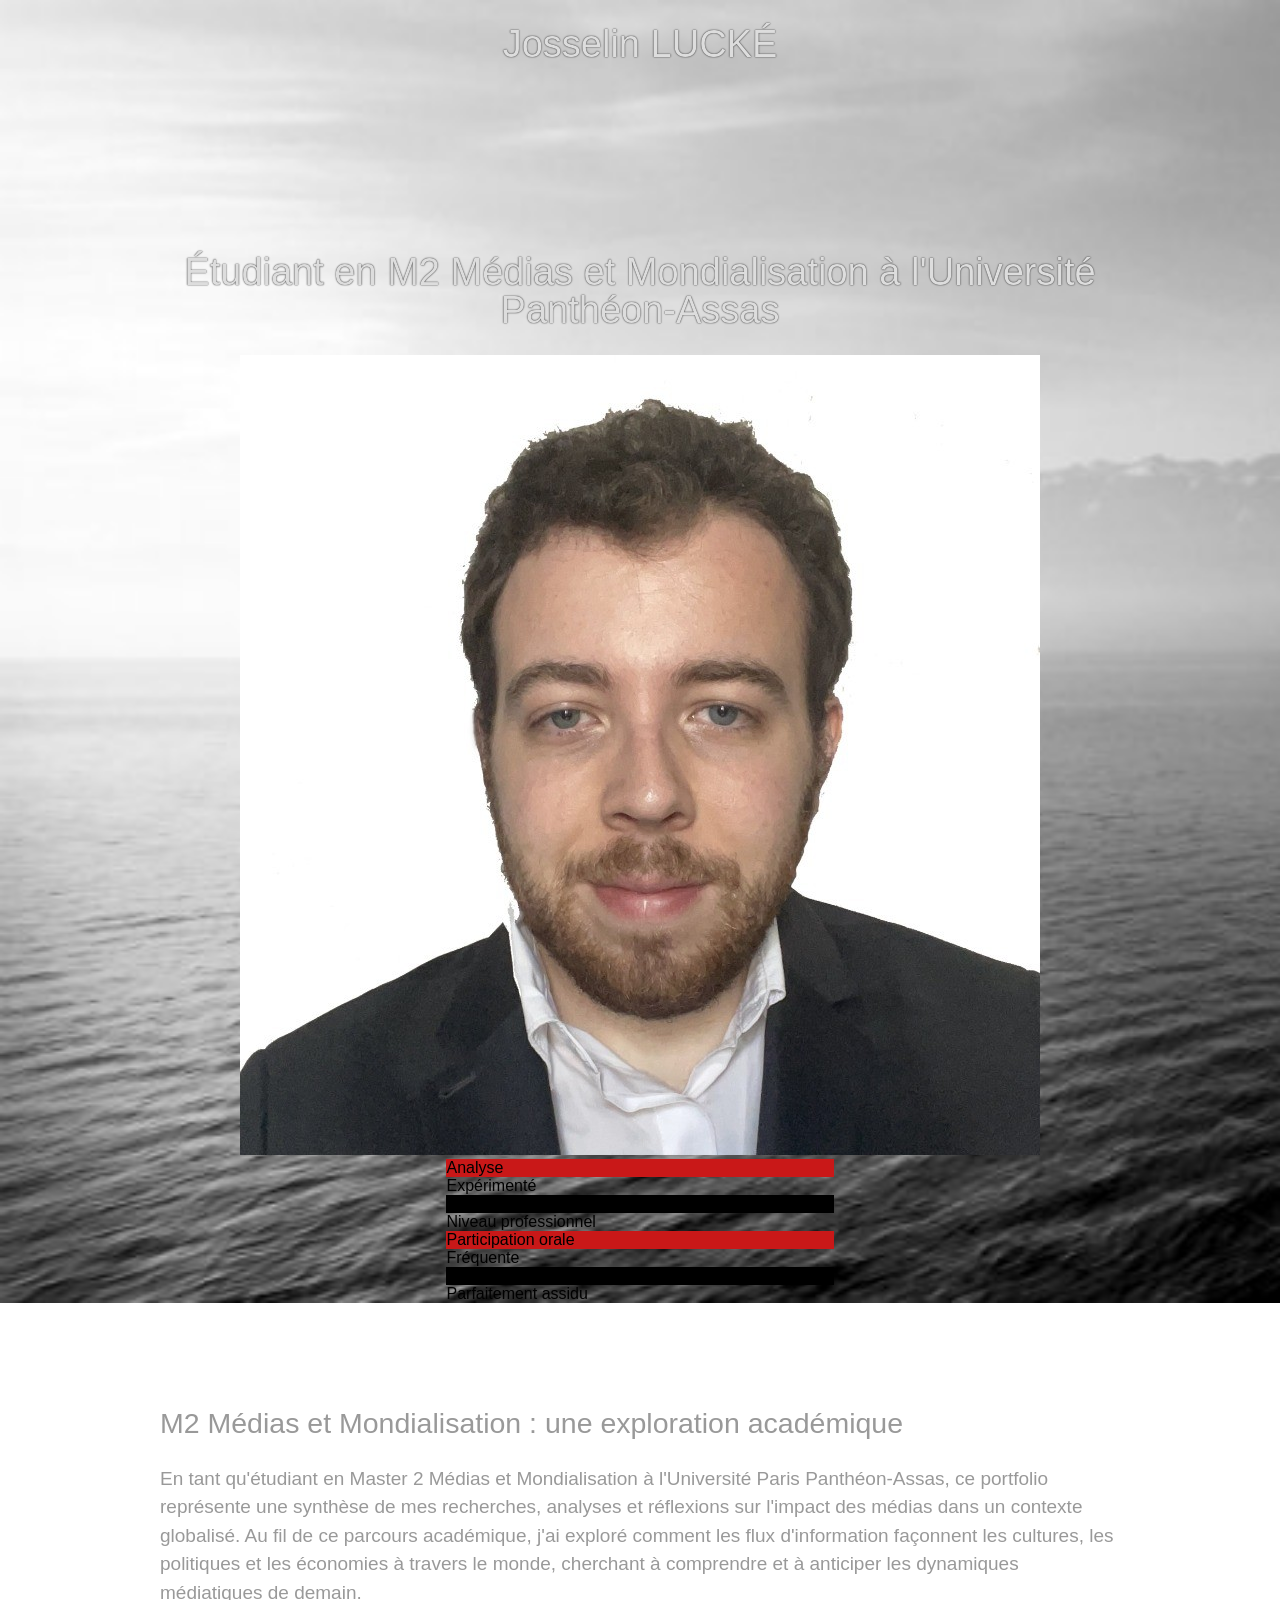
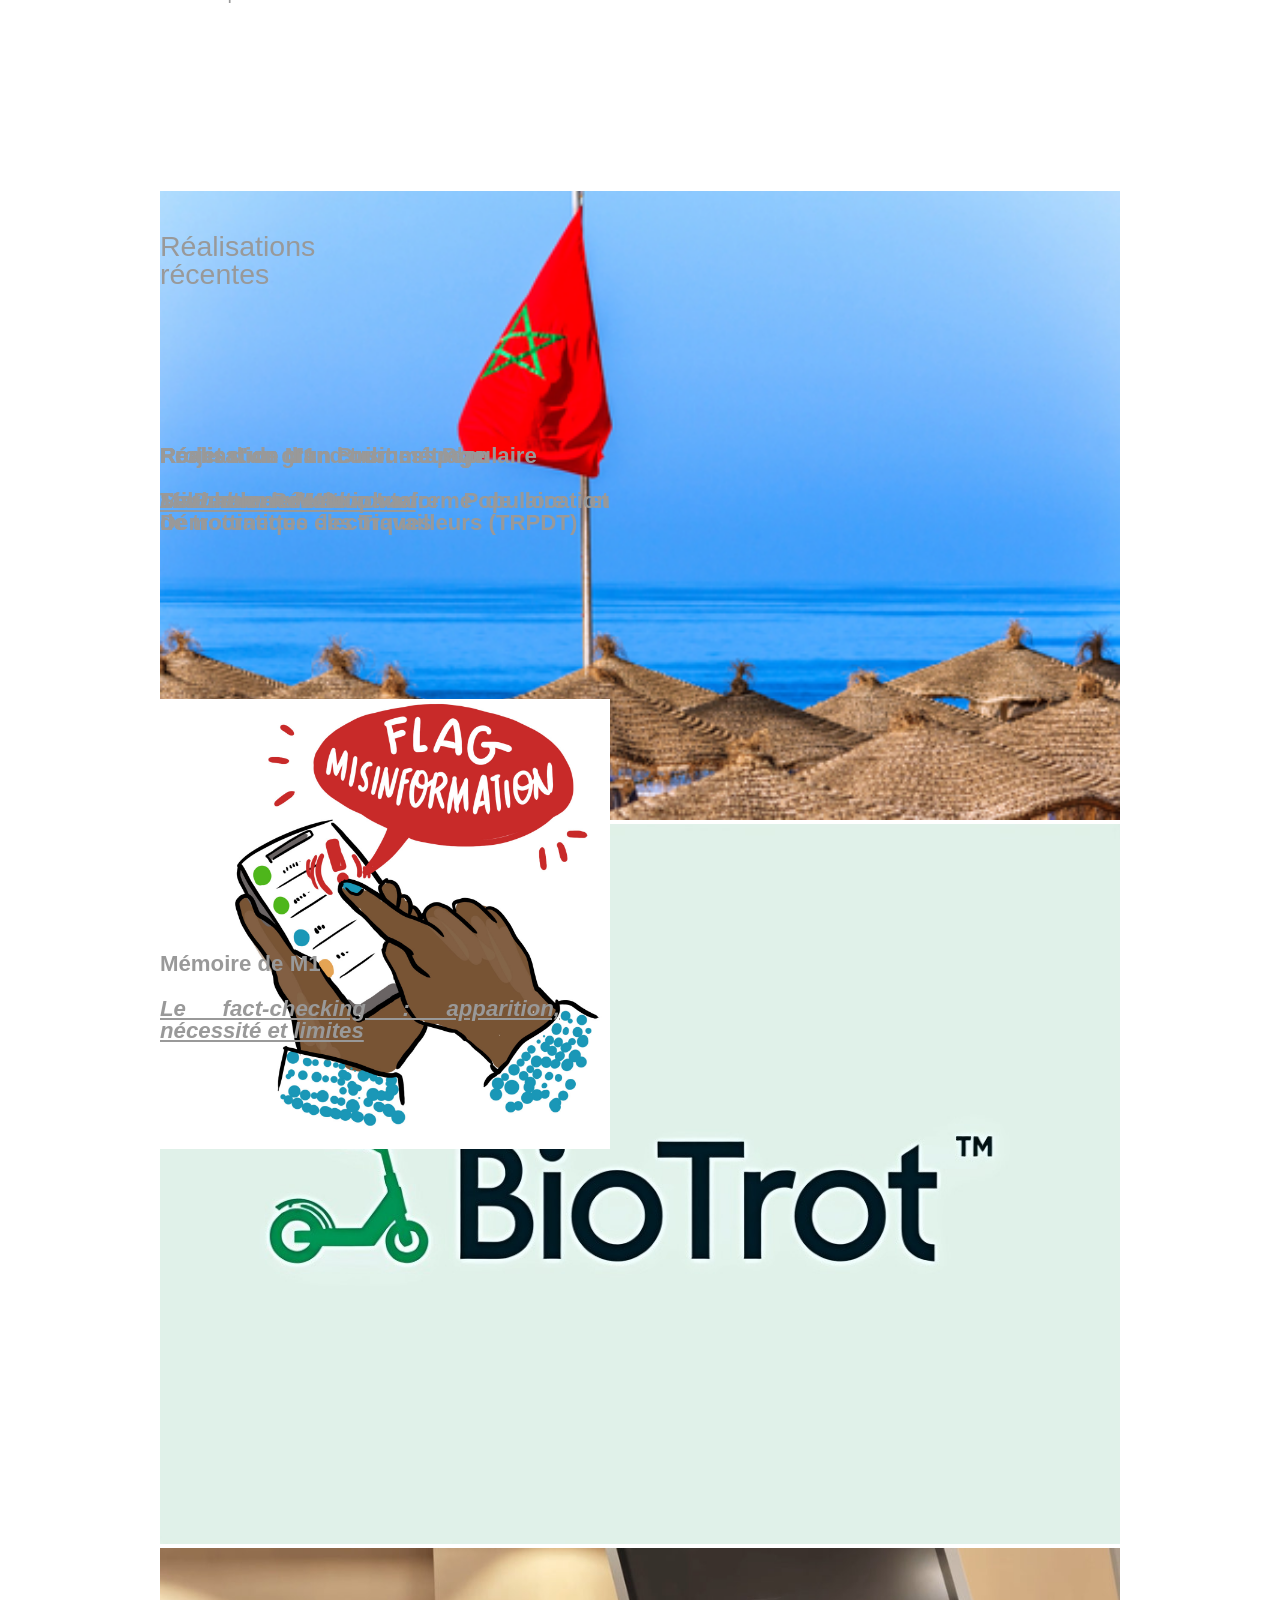
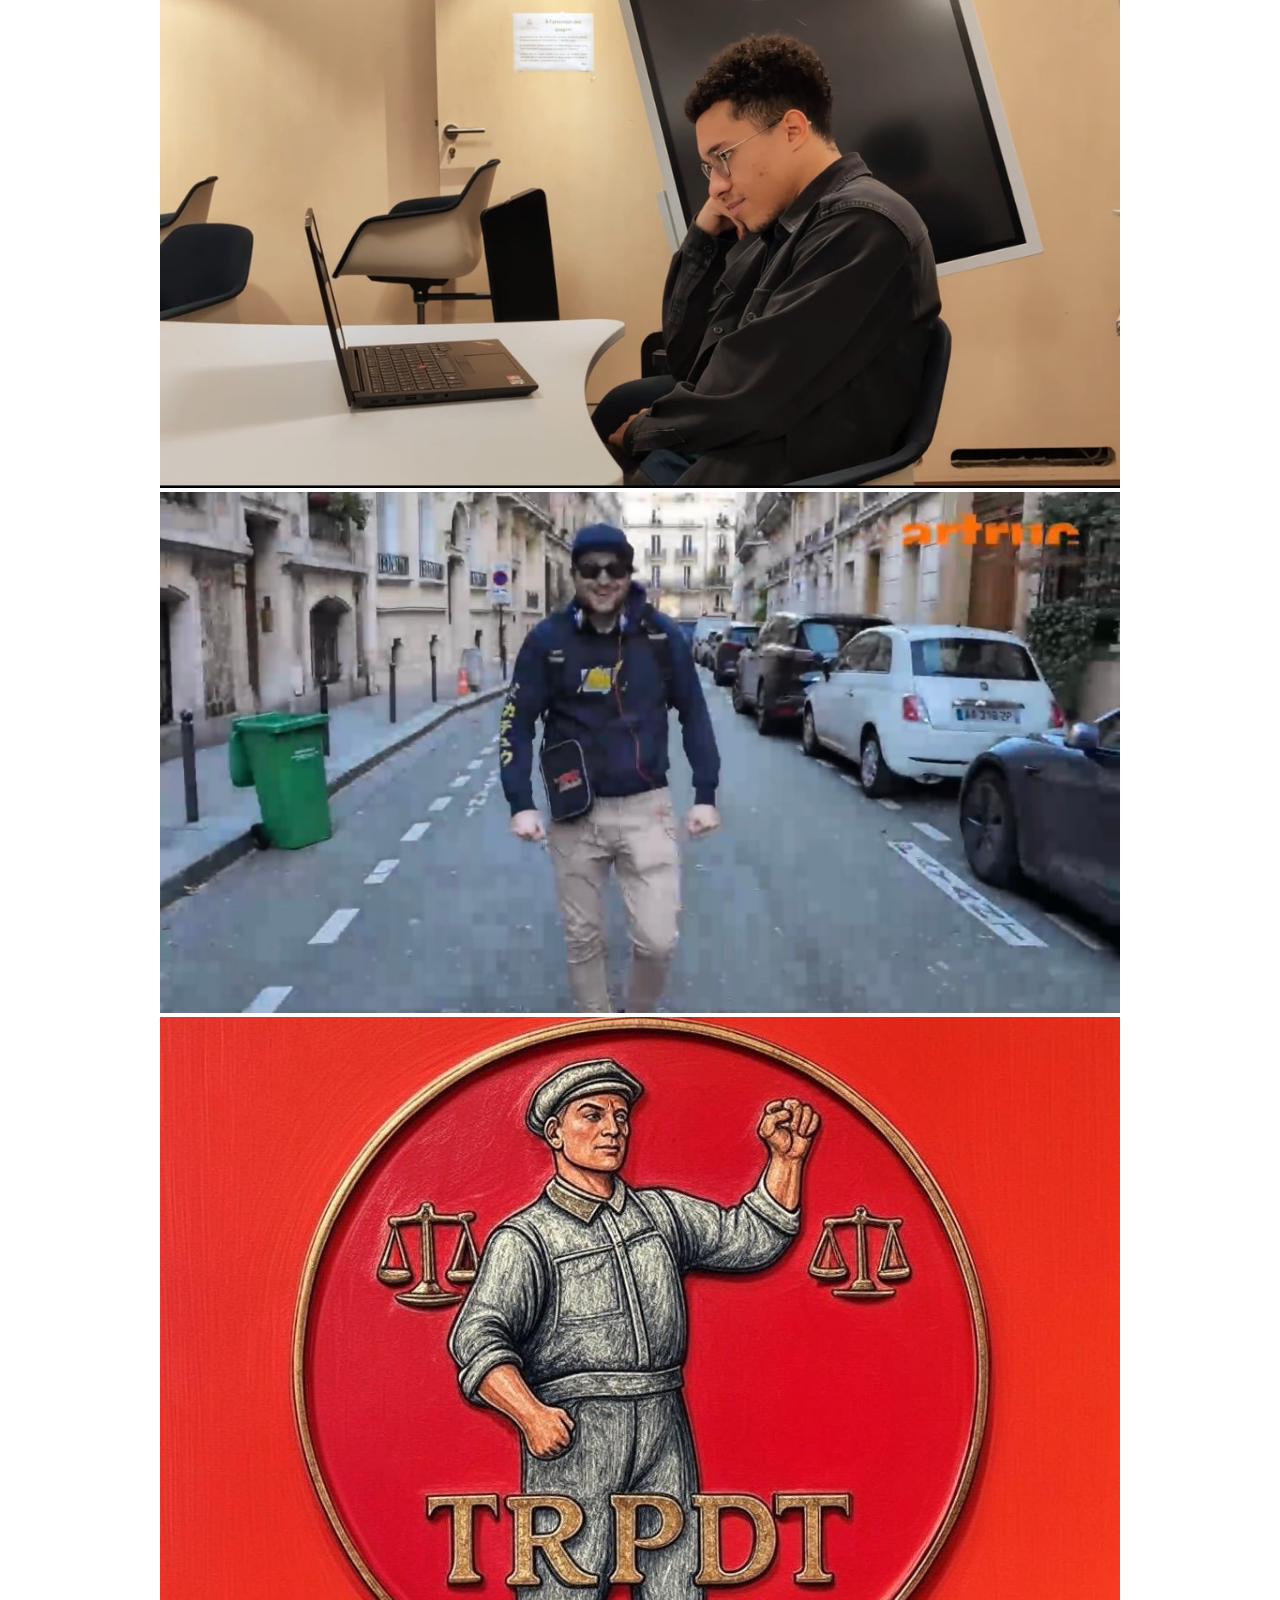
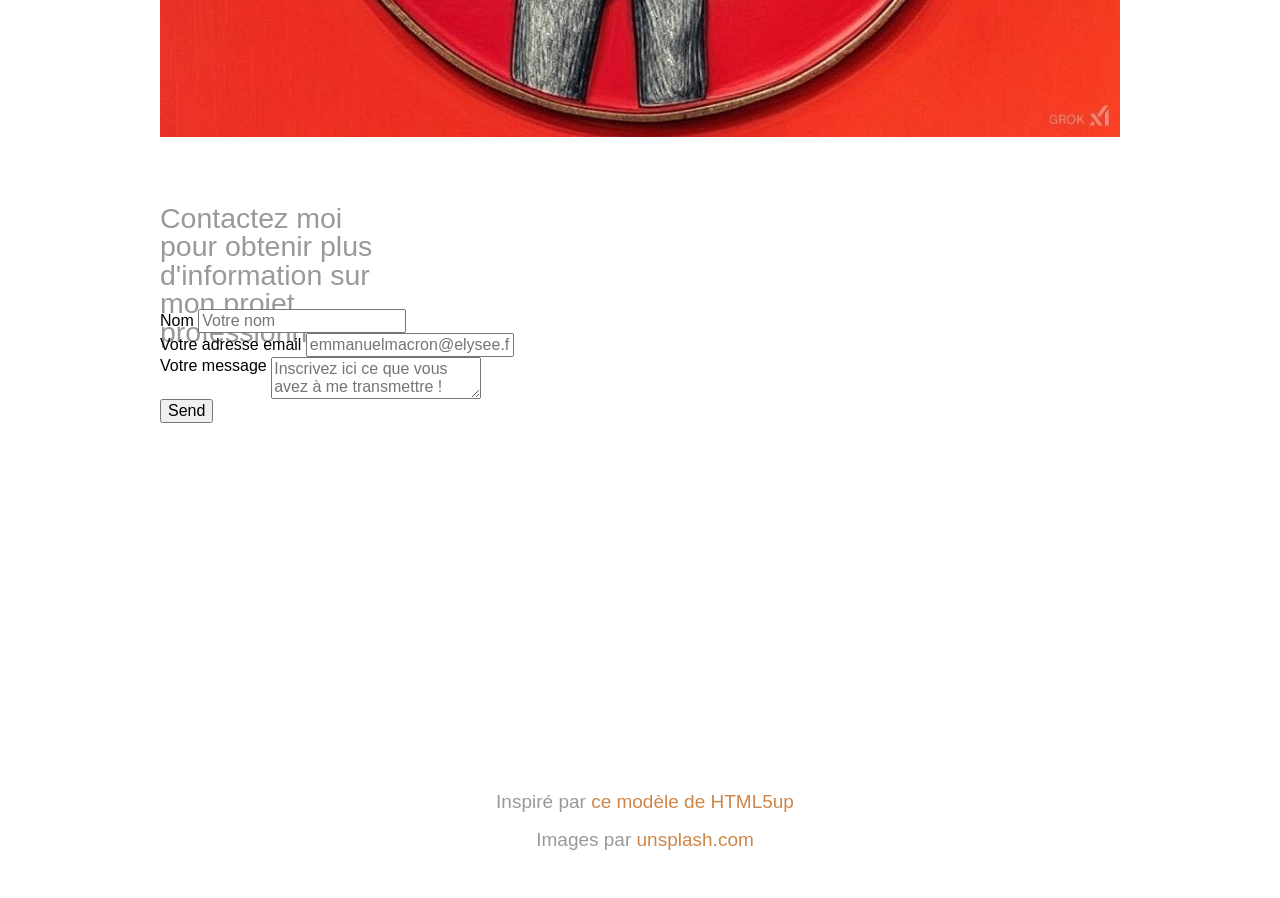
==== commit 3ab677a5: "Batch update" ====
--- a/index.html
+++ b/index.html
@@ -1,5 +1,5 @@
-<!doctype html><html lang=""><head>
-    <title>Stratup template - Home</title>
+<!doctype html><html lang="fr"><head>
+    <title>Portfolio de Josselin LUCKÉ - Home</title>
     <meta charset="UTF-8">
     <meta name="generator" content="Silex v2.2.14">
     <!-- leave this for stats -->
@@ -28,12 +28,12 @@
 
 
     
-<meta name="viewport" content="width=device-width, initial-scale=1"><link href="https://fonts.googleapis.com/css2?family=Playwrite+AU+SA" rel="stylesheet" class="silex-custom-font"><script src="js/script.js"></script><link href="css/styles.css" rel="stylesheet"><link rel="stylesheet" href="fancybox/source/jquery.fancybox.css?v=2.1.5" type="text/css" media="screen">
+<link href="https://fonts.googleapis.com/css2?family=Playwrite+AU+SA" rel="stylesheet" class="silex-custom-font"><meta property="description" content="Portfolio de Josselin LUCKÉ (M2 M&amp;M)"><meta property="twitter:card" content="summary"><meta property="twitter:site" content="@j0ssel1"><script src="js/script.js"></script><link href="css/styles.css" rel="stylesheet"><link rel="stylesheet" href="fancybox/source/jquery.fancybox.css?v=2.1.5" type="text/css" media="screen">
 <script src="fancybox/source/jquery.fancybox.pack.js?v=2.1.5"></script>
 <style>body { opacity: 0; transition: .25s opacity ease; }</style></head>
 
 
-<body class="all-style enable-mobile prevent-resizable prevent-selectable editable-style body-initial vsc-initialized silex-runtime silex-published" data-current-page="page-home"><section class="container-element editable-style silex-id-1541607542031-10 section-element prevent-resizable"><div class="editable-style silex-id-1541607542028-9 container-element silex-element-content website-width hero"><div class="editable-style text-element silex-id-1432759240091-29 text-shadow">
+<body class="all-style prevent-resizable prevent-selectable editable-style body-initial vsc-initialized silex-runtime silex-published" data-current-page="page-home"><section class="container-element editable-style silex-id-1541607542031-10 section-element prevent-resizable"><div class="editable-style silex-id-1541607542028-9 container-element silex-element-content website-width hero"><div class="editable-style text-element silex-id-1432759240091-29 text-shadow">
             <div class="silex-element-content normal"><h1>Josselin LUCKÉ</h1></div>
         </div><div class="editable-style text-element silex-id-1736780525563-0 page-home paged-element text-shadow paged-element-visible" title=""><div class="silex-element-content normal"><h1>Étudiant en M2 Médias et Mondialisation à l'Université Panthéon-Assas</h1></div></div><div class="editable-style image-element silex-id-1736779192729-0 page-home paged-element paged-element-visible"><img src="assets/1730659359628.jpeg"></div><div class="editable-style html-element silex-id-1736779989447-3 page-home paged-element silex-component-skill-bars paged-element-visible"><div class="silex-element-content">
   <div class="skillbar clearfix " data-percent="90%">
@@ -83,8 +83,7 @@
                         <br>
                     
                 </div>
-            </div><div class="editable-style text-element silex-id-1594642865322-2 style-button-text-box"><div class="silex-element-content normal"><a href="./" class="page-link-active">
-                        </a><p>Consultez également mon LinkedIn !</p></div></div></div></section>
+            </div></div></section>
 
     
 
@@ -113,84 +112,53 @@
 
 
 
-<section class="container-element editable-style silex-id-1541607292783-6 section-element prevent-resizable"><div class="editable-style silex-id-1541607292780-5 container-element silex-element-content website-width"><div class="editable-style container-element silex-id-1432759238970-18 pic button">
+<section class="container-element editable-style silex-id-1541607292783-6 section-element prevent-resizable"><div class="editable-style silex-id-1541607292780-5 container-element silex-element-content website-width"><div class="editable-style text-element silex-id-1432759239070-19">
+                <div class="silex-element-content normal">
+                    <h2>Réalisations récentes</h2>
+                </div>
+            </div><div class="editable-style container-element silex-id-1432759238970-18 pic button">
 
 
                 
 
                 
-            <div class="editable-style image-element silex-id-1736782337208-5 page-home paged-element paged-element-visible"><img src="assets/WhatsApp%20Image%202024-10-14%20%C3%A0%2012.04.04_5130c6be.jpg"></div><div class="editable-style text-element full-width silex-id-1432759238765-16">
-                    <div class="silex-element-content normal">
-                        <p></p>
-                        <h2>Réalisation d'un Business Plan</h2><h2>Simulation d'une plateforme de location de trottinettes électriques</h2>
-                    </div>
-                </div></div><div class="editable-style container-element silex-id-1432759238358-12 pic button">
-
-
-                
-
-                
-            <div class="editable-style text-element full-width silex-id-1432759238155-10">
-                    <div class="silex-element-content normal">
-                        <p></p>
-                        <h2>Mémoire de M1</h2><h2><u><i>Le fact-checking : apparition, nécessité et limites</i></u></h2>
-                    </div>
-                </div><div class="editable-style image-element silex-id-1736781944754-2 page-home paged-element paged-element-visible"><img src="assets/who-flagging-misinformatione822ebc3aaa9f3ba3aa219cb9e6236f9bf2928378c2adc99b3d41fbbdfd20e98.jpg"></div></div><div class="editable-style container-element silex-id-1432759238054-9 pic button">
-
-
-                
-
-                
-            <div class="editable-style text-element full-width silex-id-1432759237849-7">
-                    <div class="silex-element-content normal">
-                        <p></p>
-                        <h2>Podcast de M1</h2><h2><i><u>Marhaban au Maroc !</u></i></h2>
-                    </div>
-                </div><div class="editable-style image-element silex-id-1736782159658-4 page-home paged-element paged-element-visible"><img src="assets/33454874-drapeau-marocain-sur-la-plage-%C3%A0-agadir-sur-le-ciel-bleu.jpg"></div></div><div class="editable-style container-element silex-id-1432759237748-6 pic button">
-
-
-                
-
-                
-            <div class="editable-style text-element full-width silex-id-1432759237541-4">
+            <div class="editable-style image-element silex-id-1736781944754-2 page-home paged-element paged-element-visible"><img src="assets/who-flagging-misinformatione822ebc3aaa9f3ba3aa219cb9e6236f9bf2928378c2adc99b3d41fbbdfd20e98.jpg"></div><div class="editable-style text-element full-width silex-id-1432759238155-10">
                     <div class="silex-element-content normal">
                         
-                        <h2>Réalisation d'un court métrage<br></h2><p><i><u>Le Hummer de Donovan</u></i></p>
+                        <h3>Mémoire de M1</h3><h3><u><i>Le fact-checking : apparition, nécessité et limites</i></u></h3><h2><u><i></i></u></h2>
+                    </div>
+                </div></div><div class="editable-style image-element silex-id-1736782159658-4 page-home paged-element paged-element-visible"><img src="assets/33454874-drapeau-marocain-sur-la-plage-%C3%A0-agadir-sur-le-ciel-bleu.jpg"></div><div class="editable-style text-element full-width silex-id-1432759237849-7">
+                    <div class="silex-element-content normal">
+                        
+                        <h3>Podcast de M1</h3><h3><i><u>Marhaban au Maroc !</u></i></h3><h2><i><u></u></i></h2>
+                    </div>
+                </div><div class="editable-style image-element silex-id-1736782337208-5 page-home paged-element paged-element-visible"><img src="assets/WhatsApp%20Image%202024-10-14%20%C3%A0%2012.04.04_5130c6be.jpg"></div><div class="editable-style text-element full-width silex-id-1432759238765-16">
+                    <div class="silex-element-content normal">
+                        
+                        <h3>Réalisation d'un Business Plan</h3><h3>Simulation d'une plateforme de location de trottinettes électriques</h3>
+                    </div>
+                </div><div class="editable-style image-element silex-id-1736782731079-6 page-home paged-element paged-element-visible"><img src="assets/signal-2025-01-13-163758.jpeg"></div><div class="editable-style text-element full-width silex-id-1432759238460-13">
+                    <div class="silex-element-content normal">
+                        
+                        <h3>Réalisation d'un court métrage</h3><h3><u><i>Le Daron de Maël</i></u></h3><h2><u><i></i></u></h2>
+                    </div>
+                </div><div class="editable-style image-element silex-id-1736782829213-7 page-home paged-element paged-element-visible"><img src="assets/signal-2025-01-13-163802.jpeg"></div><div class="editable-style text-element full-width silex-id-1432759237541-4">
+                    <div class="silex-element-content normal">
+                        
+                        <h3>Réalisation d'un court métrage<br></h3><h3><i><u>Le Hummer de Donovan</u></i></h3><p><i><u></u></i></p>
                         
                         
                     </div>
-                </div><div class="editable-style image-element silex-id-1736782829213-7 page-home paged-element paged-element-visible"><img src="assets/signal-2025-01-13-163802.jpeg"></div><div class="editable-style image-element silex-id-1736783224948-0 page-home paged-element paged-element-visible"><img src="assets/WhatsApp%20Image%202025-01-11%20%C3%A0%2019.14.39_8b7ec580.jpg"></div></div><div class="editable-style container-element silex-id-1432759237440-3 pic button">
-
-
-                
-
-                
-            <div class="editable-style text-element full-width silex-id-1432759237239-1">
+                </div><div class="editable-style image-element silex-id-1736783224948-0 page-home paged-element paged-element-visible"><img src="assets/WhatsApp%20Image%202025-01-11%20%C3%A0%2019.14.39_8b7ec580.jpg"></div><div class="editable-style text-element full-width silex-id-1432759237239-1">
                     <div class="silex-element-content normal">
-                        <p></p>
-                        <h2><span style="text-align: justify; background-color: transparent;">Projet d'un grand tribunal populaire</span></h2><h2><span style="font-size: 19px; text-align: justify; background-color: transparent;">Tribunal Révolutionnaire Populaire et Démocratique des Travailleurs (TRPDT)</span></h2>
+                        
+                        <h3>Projet d'un grand tribunal populaire</h3><h3>Tribunal Révolutionnaire Populaire et Démocratique des Travailleurs (TRPDT)</h3>
                     </div>
-                </div></div><div class="editable-style container-element silex-id-1432759238664-15 pic button">
-
-
-                
-
-                
-
-            <div class="editable-style text-element full-width silex-id-1432759238460-13">
-                    <div class="silex-element-content normal">
-                        <p></p>
-                        <h2>Réalisation d'un court métrage</h2><h2><u><i>Le Daron de Maël</i></u></h2>
-                    </div>
-                </div><div class="editable-style image-element silex-id-1736782731079-6 page-home paged-element paged-element-visible"><img src="assets/signal-2025-01-13-163758.jpeg"></div></div><div class="editable-style text-element silex-id-1432759239070-19">
-                <div class="silex-element-content normal">
-                    <h2>Réalisations récentes</h2>
-                </div>
-            </div></div></section><section class="container-element editable-style silex-id-1541607106753-3 section-element prevent-resizable"><div class="editable-style silex-id-1541607106751-2 container-element silex-element-content website-width"><div class="editable-style text-element silex-id-1432761834390-33 page-home paged-element paged-element-visible">
+                </div></div></section><section class="container-element editable-style silex-id-1541607106753-3 section-element prevent-resizable"><div class="editable-style silex-id-1541607106751-2 container-element silex-element-content website-width"><div class="editable-style text-element silex-id-1432761834390-33 page-home paged-element paged-element-visible">
             <div class="silex-element-content normal">
                 <h2>Contactez moi pour obtenir plus d'information sur mon projet professionnel !<br></h2>
             </div>
-        </div><div class="editable-style silex-id-1541607116447-4 html-element silex-component silex-component-form silex-use-height-not-minheight"><div class="silex-element-content"><form id="id_1736783209200_463" action="https://formspree.io/josselin.lucke@etudiants.u-paris2.fr" method="POST">
+        </div><div class="editable-style silex-id-1541607116447-4 html-element silex-component silex-component-form silex-use-height-not-minheight"><div class="silex-element-content"><form id="id_1736786281546_245" action="https://formspree.io/josselin.lucke@etudiants.u-paris2.fr" method="POST">
   
   <div>
     <label for="field1">Nom</label>
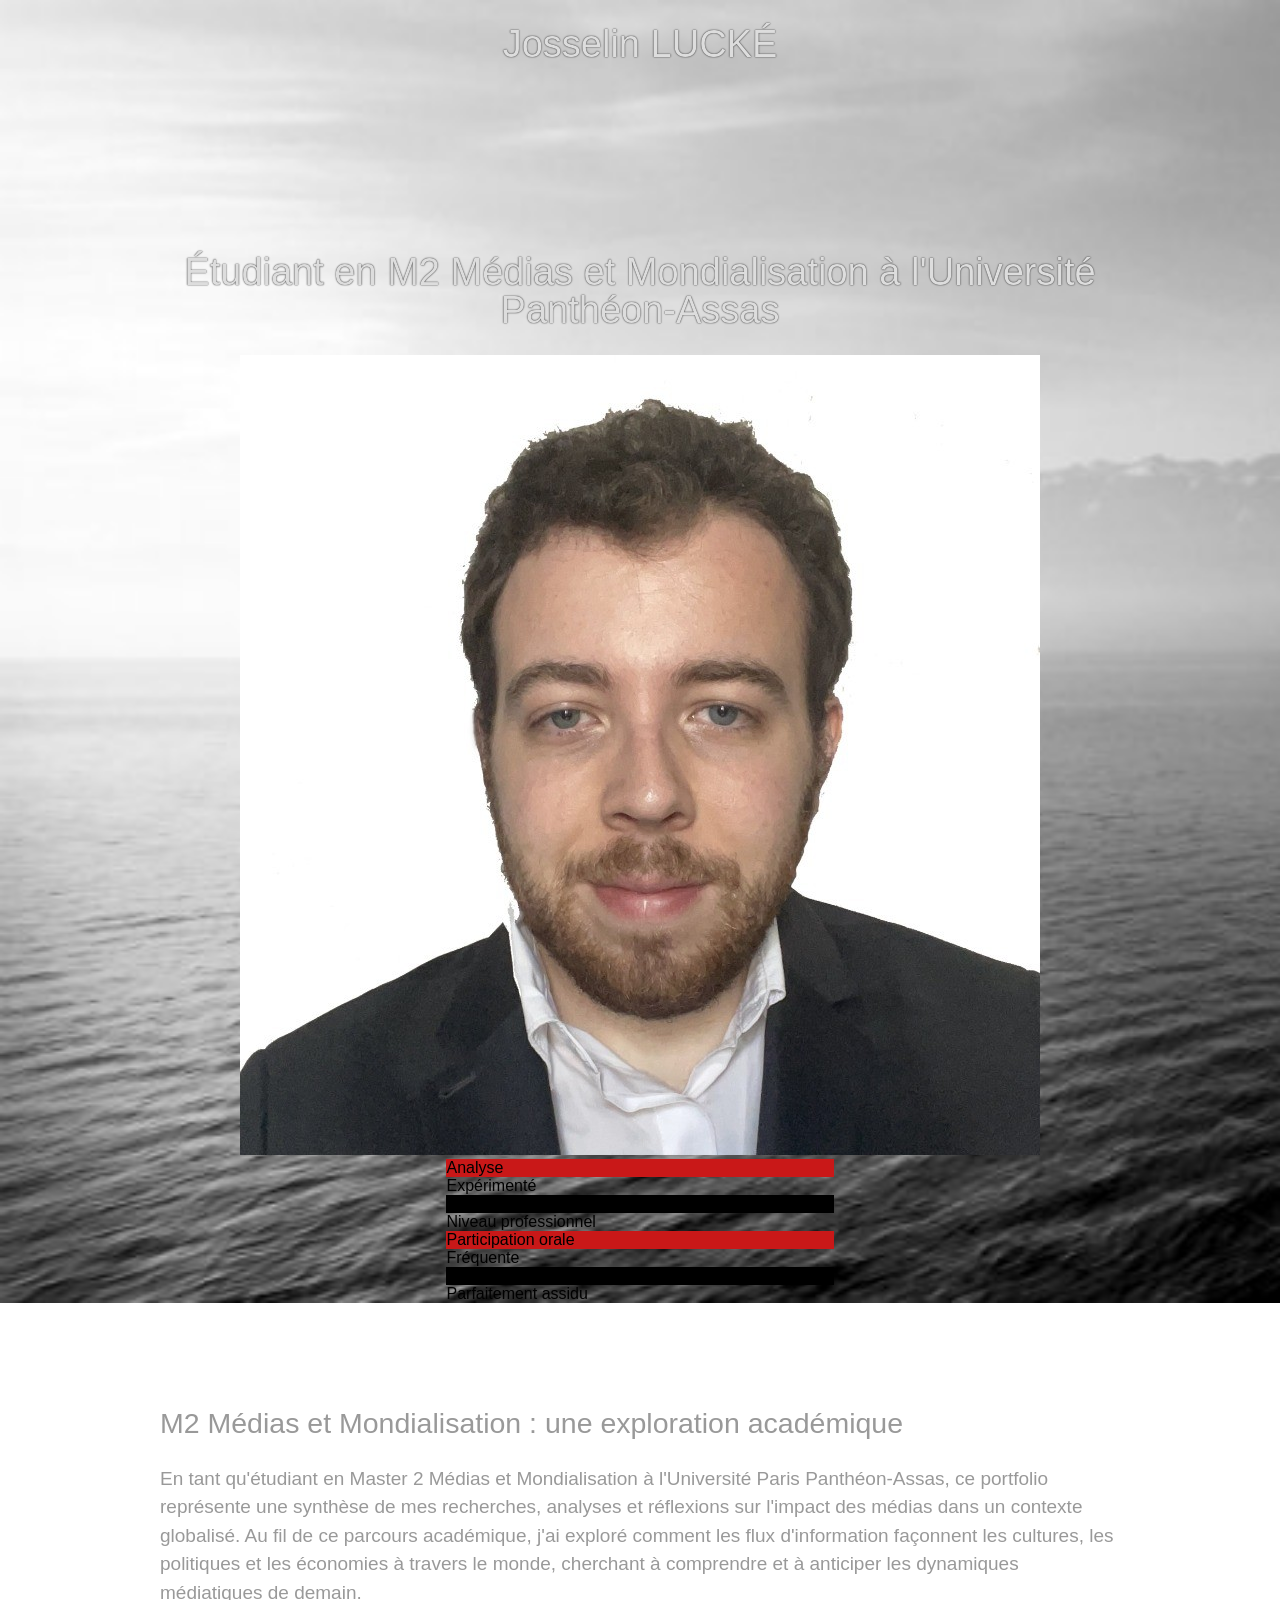
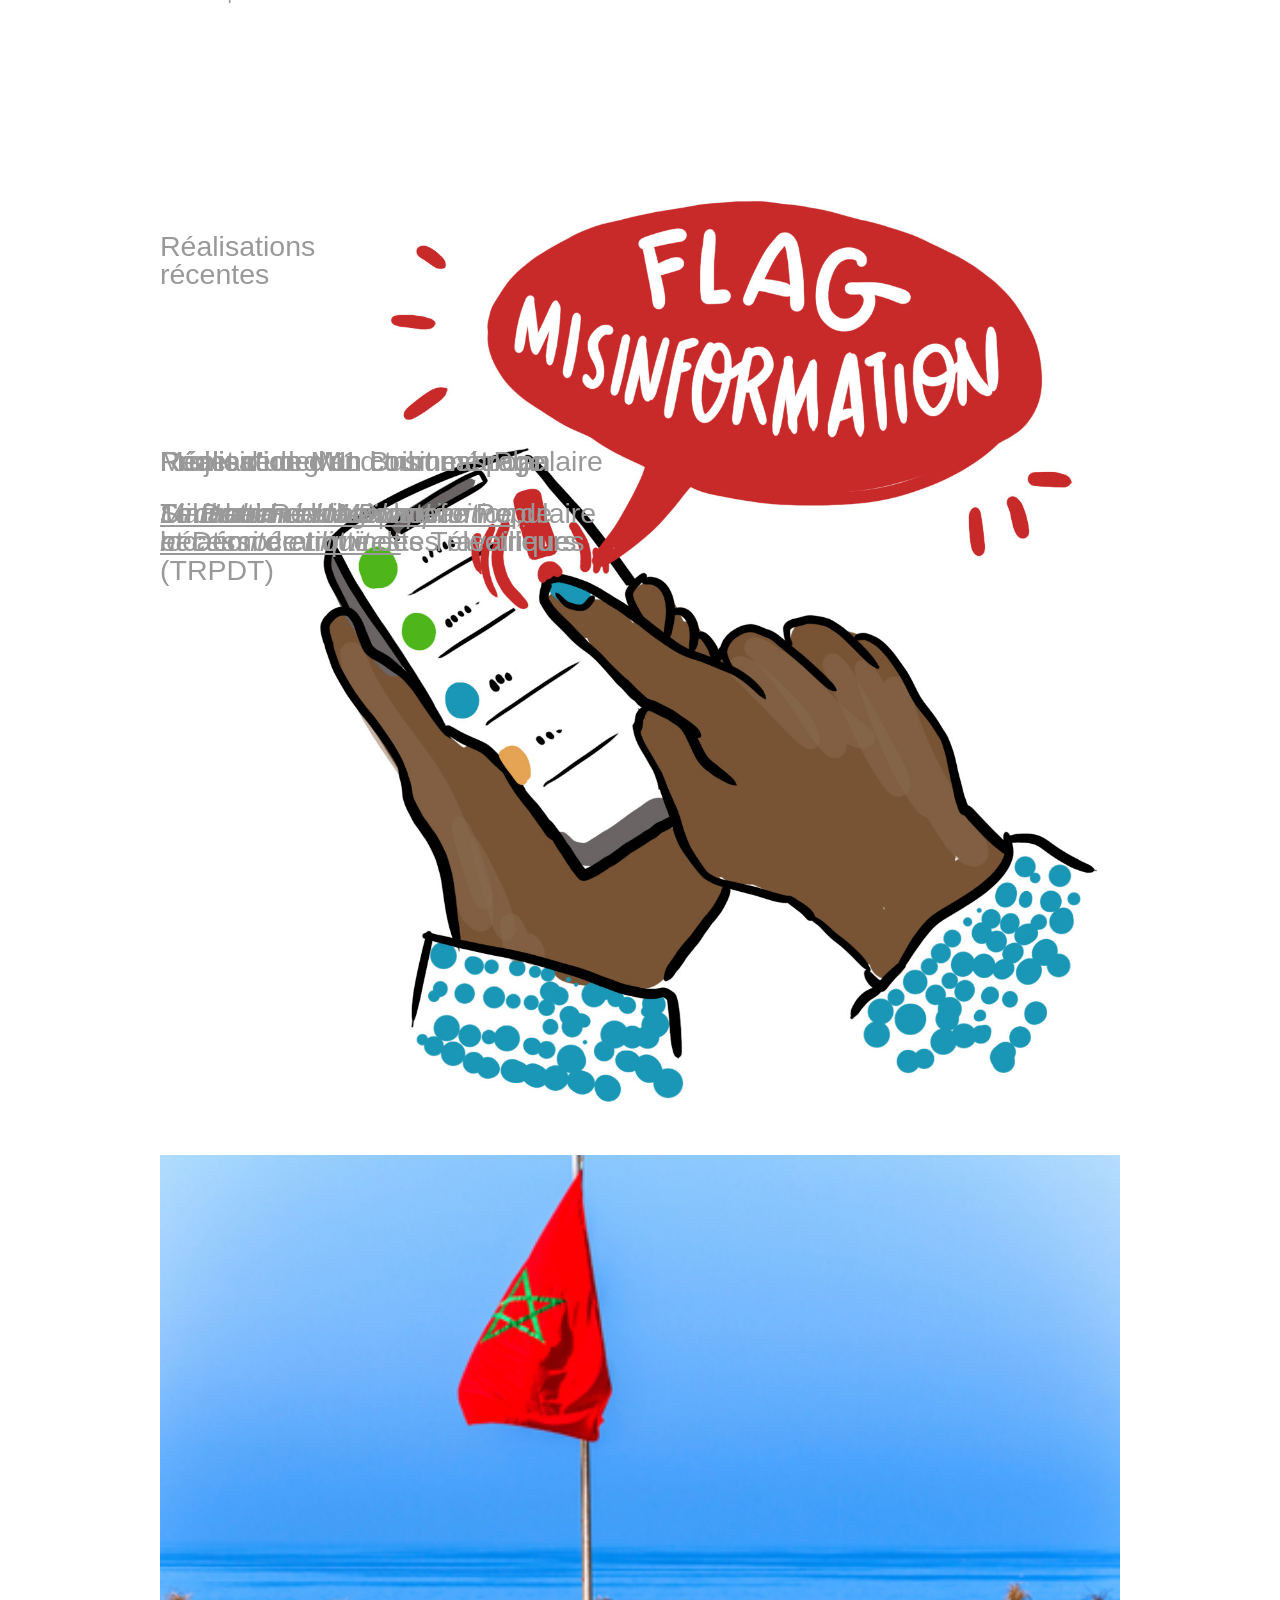
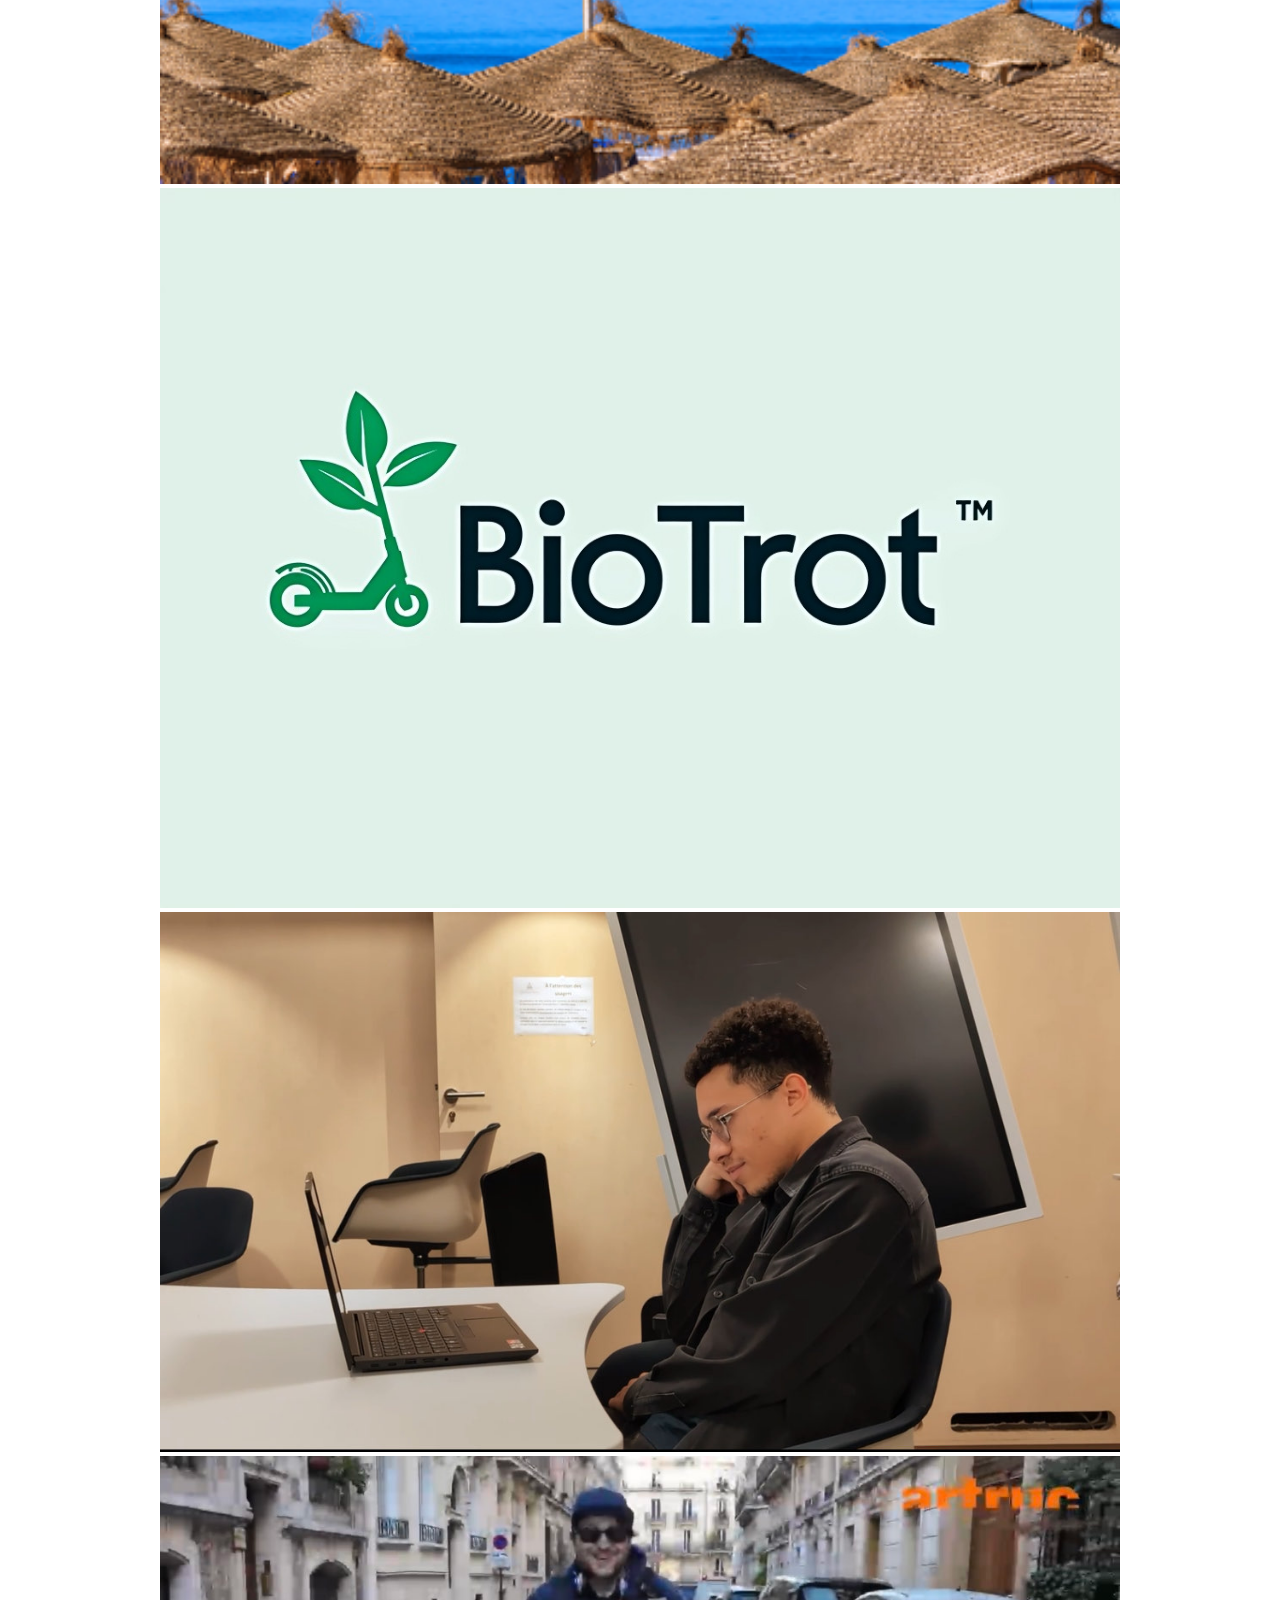
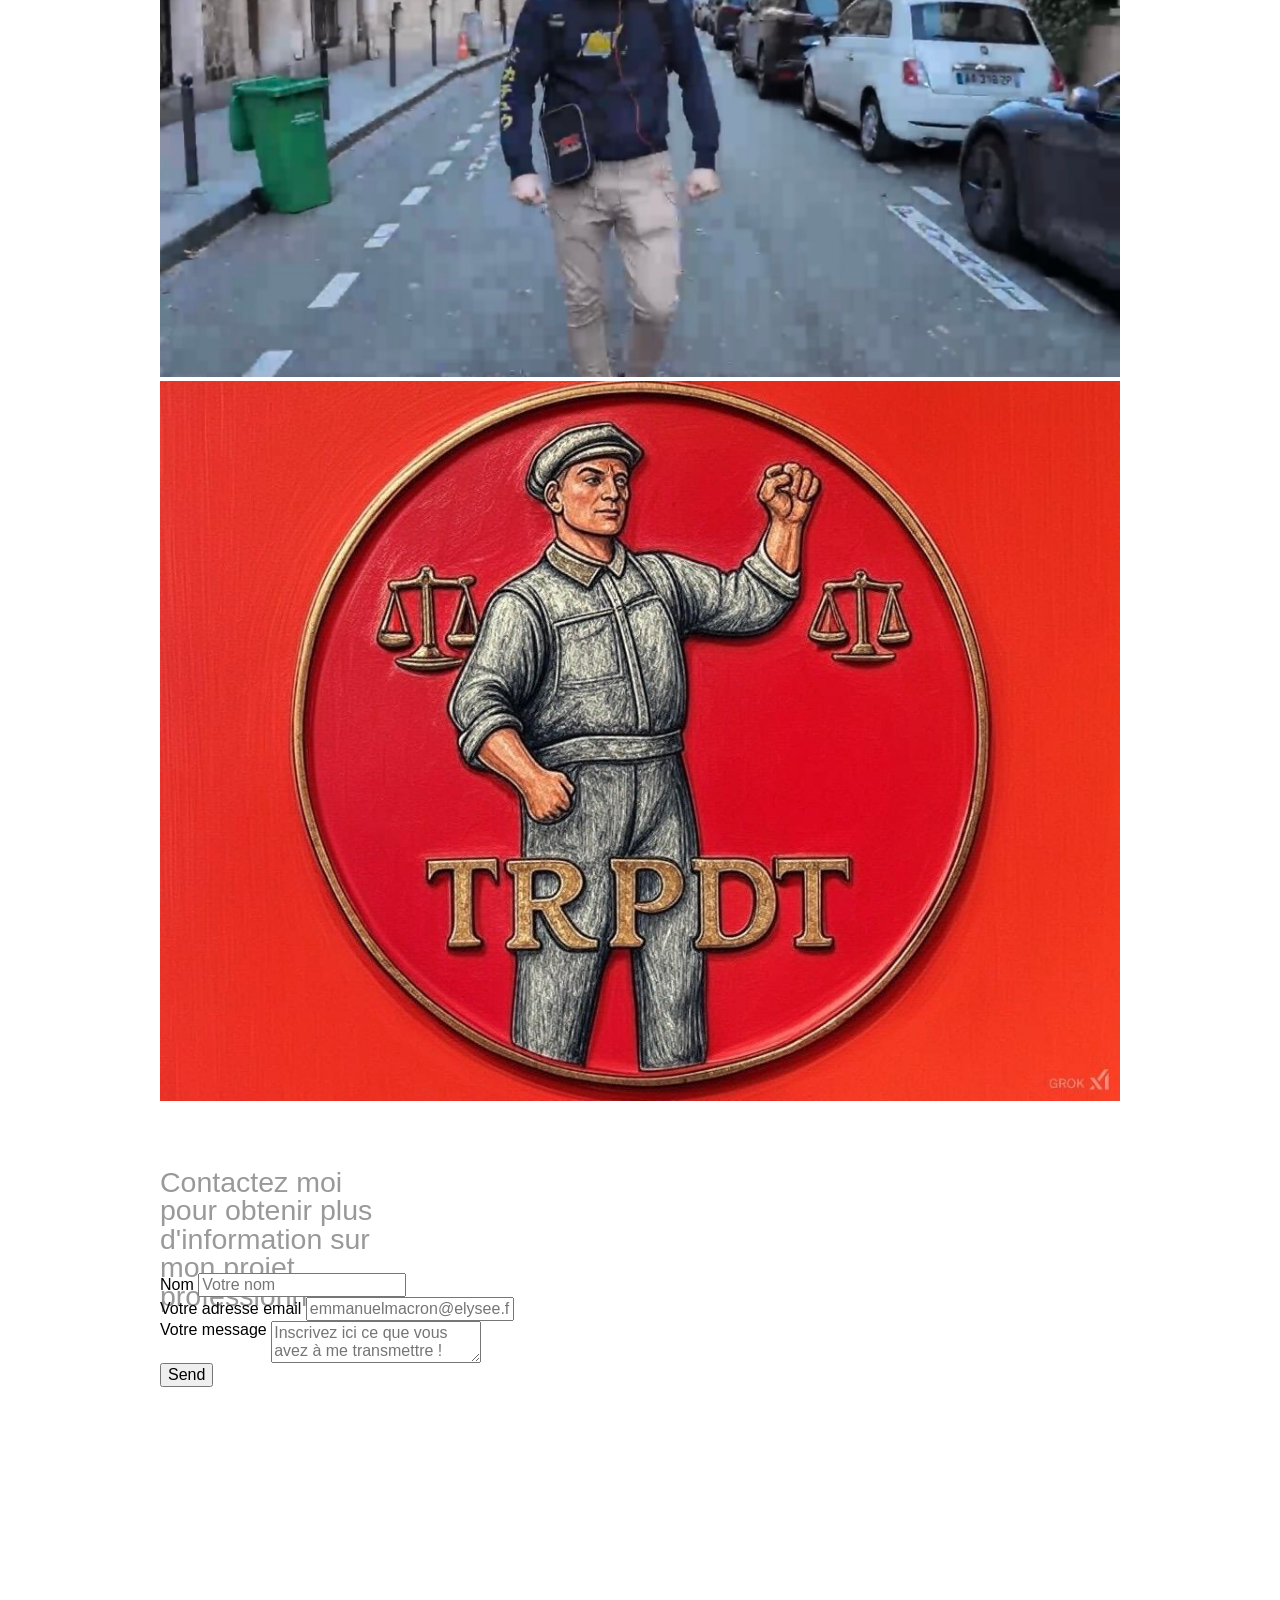
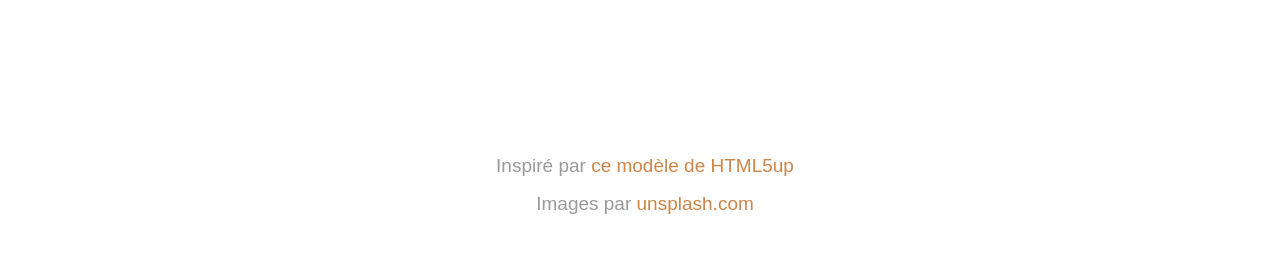
==== commit af1a33b5: "Batch update" ====
--- a/index.html
+++ b/index.html
@@ -122,43 +122,43 @@
                 
 
                 
-            <div class="editable-style image-element silex-id-1736781944754-2 page-home paged-element paged-element-visible"><img src="assets/who-flagging-misinformatione822ebc3aaa9f3ba3aa219cb9e6236f9bf2928378c2adc99b3d41fbbdfd20e98.jpg"></div><div class="editable-style text-element full-width silex-id-1432759238155-10">
+            </div><div class="editable-style image-element silex-id-1736781944754-2 page-home paged-element paged-element-visible"><img src="assets/who-flagging-misinformatione822ebc3aaa9f3ba3aa219cb9e6236f9bf2928378c2adc99b3d41fbbdfd20e98.jpg"></div><div class="editable-style text-element full-width silex-id-1432759238155-10">
                     <div class="silex-element-content normal">
                         
-                        <h3>Mémoire de M1</h3><h3><u><i>Le fact-checking : apparition, nécessité et limites</i></u></h3><h2><u><i></i></u></h2>
+                        <h2>Mémoire de M1</h2><h2><u><i>Le fact-checking : apparition, nécessité et limites</i></u></h2><h1><u><i></i></u></h1><h3><u><i></i></u></h3><h2><u><i></i></u></h2>
                     </div>
-                </div></div><div class="editable-style image-element silex-id-1736782159658-4 page-home paged-element paged-element-visible"><img src="assets/33454874-drapeau-marocain-sur-la-plage-%C3%A0-agadir-sur-le-ciel-bleu.jpg"></div><div class="editable-style text-element full-width silex-id-1432759237849-7">
+                </div><div class="editable-style image-element silex-id-1736782159658-4 page-home paged-element paged-element-visible"><img src="assets/33454874-drapeau-marocain-sur-la-plage-%C3%A0-agadir-sur-le-ciel-bleu.jpg"></div><div class="editable-style text-element full-width silex-id-1432759237849-7">
                     <div class="silex-element-content normal">
                         
-                        <h3>Podcast de M1</h3><h3><i><u>Marhaban au Maroc !</u></i></h3><h2><i><u></u></i></h2>
+                        <h2>Podcast de M1</h2><h2><i><u>Marhaban au Maroc !</u></i></h2><h3><i><u></u></i></h3><h2><i><u></u></i></h2>
                     </div>
                 </div><div class="editable-style image-element silex-id-1736782337208-5 page-home paged-element paged-element-visible"><img src="assets/WhatsApp%20Image%202024-10-14%20%C3%A0%2012.04.04_5130c6be.jpg"></div><div class="editable-style text-element full-width silex-id-1432759238765-16">
                     <div class="silex-element-content normal">
                         
-                        <h3>Réalisation d'un Business Plan</h3><h3>Simulation d'une plateforme de location de trottinettes électriques</h3>
+                        <h2>Réalisation d'un Business Plan</h2><h2>Simulation d'une plateforme de location de trottinettes électriques</h2>
                     </div>
                 </div><div class="editable-style image-element silex-id-1736782731079-6 page-home paged-element paged-element-visible"><img src="assets/signal-2025-01-13-163758.jpeg"></div><div class="editable-style text-element full-width silex-id-1432759238460-13">
                     <div class="silex-element-content normal">
                         
-                        <h3>Réalisation d'un court métrage</h3><h3><u><i>Le Daron de Maël</i></u></h3><h2><u><i></i></u></h2>
+                        <h2>Réalisation d'un court métrage</h2><h2><u><i>Le Daron de Maël</i></u></h2><h3><u><i></i></u></h3><h2><u><i></i></u></h2>
                     </div>
                 </div><div class="editable-style image-element silex-id-1736782829213-7 page-home paged-element paged-element-visible"><img src="assets/signal-2025-01-13-163802.jpeg"></div><div class="editable-style text-element full-width silex-id-1432759237541-4">
                     <div class="silex-element-content normal">
                         
-                        <h3>Réalisation d'un court métrage<br></h3><h3><i><u>Le Hummer de Donovan</u></i></h3><p><i><u></u></i></p>
+                        <h2>Réalisation d'un court métrage<br></h2><h2><i><u>Le Hummer de Donovan</u></i></h2><h3><i><u></u></i></h3><p><i><u></u></i></p>
                         
                         
                     </div>
                 </div><div class="editable-style image-element silex-id-1736783224948-0 page-home paged-element paged-element-visible"><img src="assets/WhatsApp%20Image%202025-01-11%20%C3%A0%2019.14.39_8b7ec580.jpg"></div><div class="editable-style text-element full-width silex-id-1432759237239-1">
                     <div class="silex-element-content normal">
                         
-                        <h3>Projet d'un grand tribunal populaire</h3><h3>Tribunal Révolutionnaire Populaire et Démocratique des Travailleurs (TRPDT)</h3>
+                        <h2>Projet d'un grand tribunal populaire</h2><h2>Tribunal Révolutionnaire Populaire et Démocratique des Travailleurs (TRPDT)</h2>
                     </div>
                 </div></div></section><section class="container-element editable-style silex-id-1541607106753-3 section-element prevent-resizable"><div class="editable-style silex-id-1541607106751-2 container-element silex-element-content website-width"><div class="editable-style text-element silex-id-1432761834390-33 page-home paged-element paged-element-visible">
             <div class="silex-element-content normal">
                 <h2>Contactez moi pour obtenir plus d'information sur mon projet professionnel !<br></h2>
             </div>
-        </div><div class="editable-style silex-id-1541607116447-4 html-element silex-component silex-component-form silex-use-height-not-minheight"><div class="silex-element-content"><form id="id_1736786281546_245" action="https://formspree.io/josselin.lucke@etudiants.u-paris2.fr" method="POST">
+        </div><div class="editable-style silex-id-1541607116447-4 html-element silex-component silex-component-form silex-use-height-not-minheight"><div class="silex-element-content"><form id="id_1736786725971_791" action="https://formspree.io/josselin.lucke@etudiants.u-paris2.fr" method="POST">
   
   <div>
     <label for="field1">Nom</label>
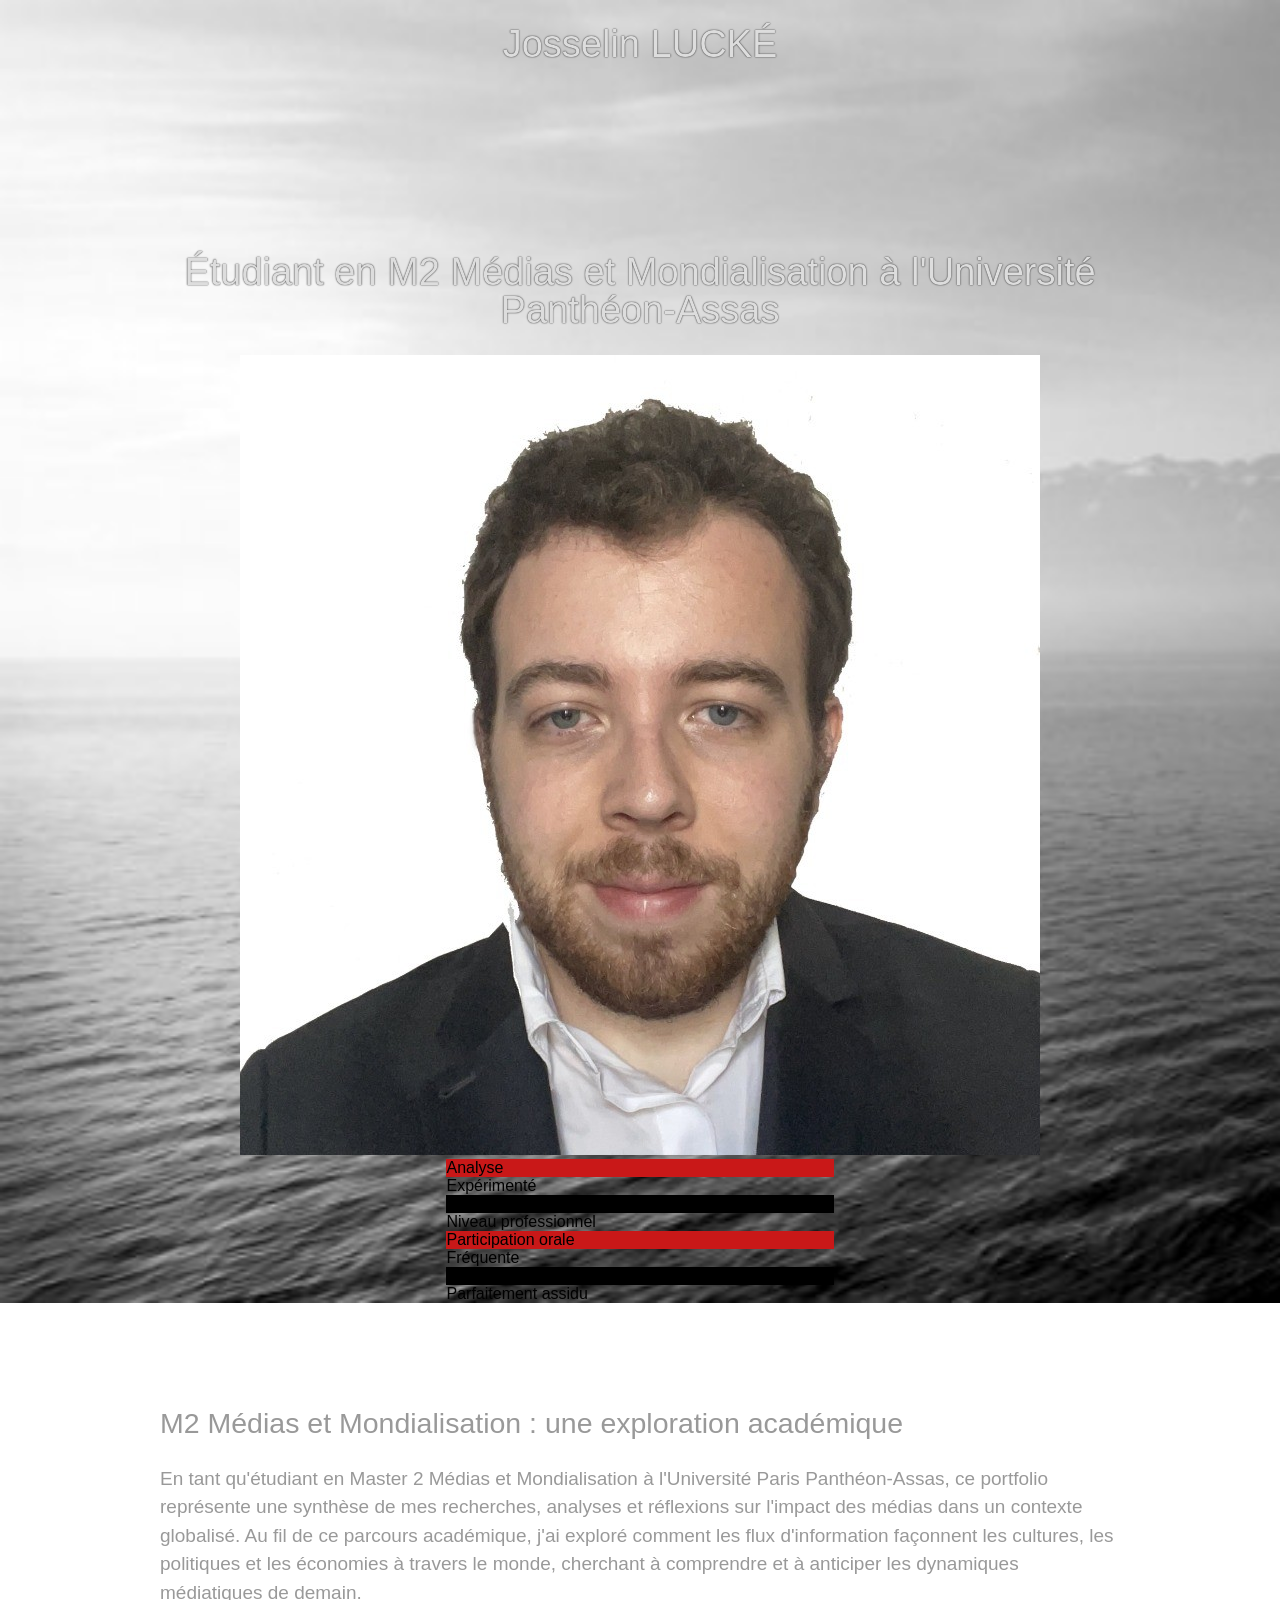
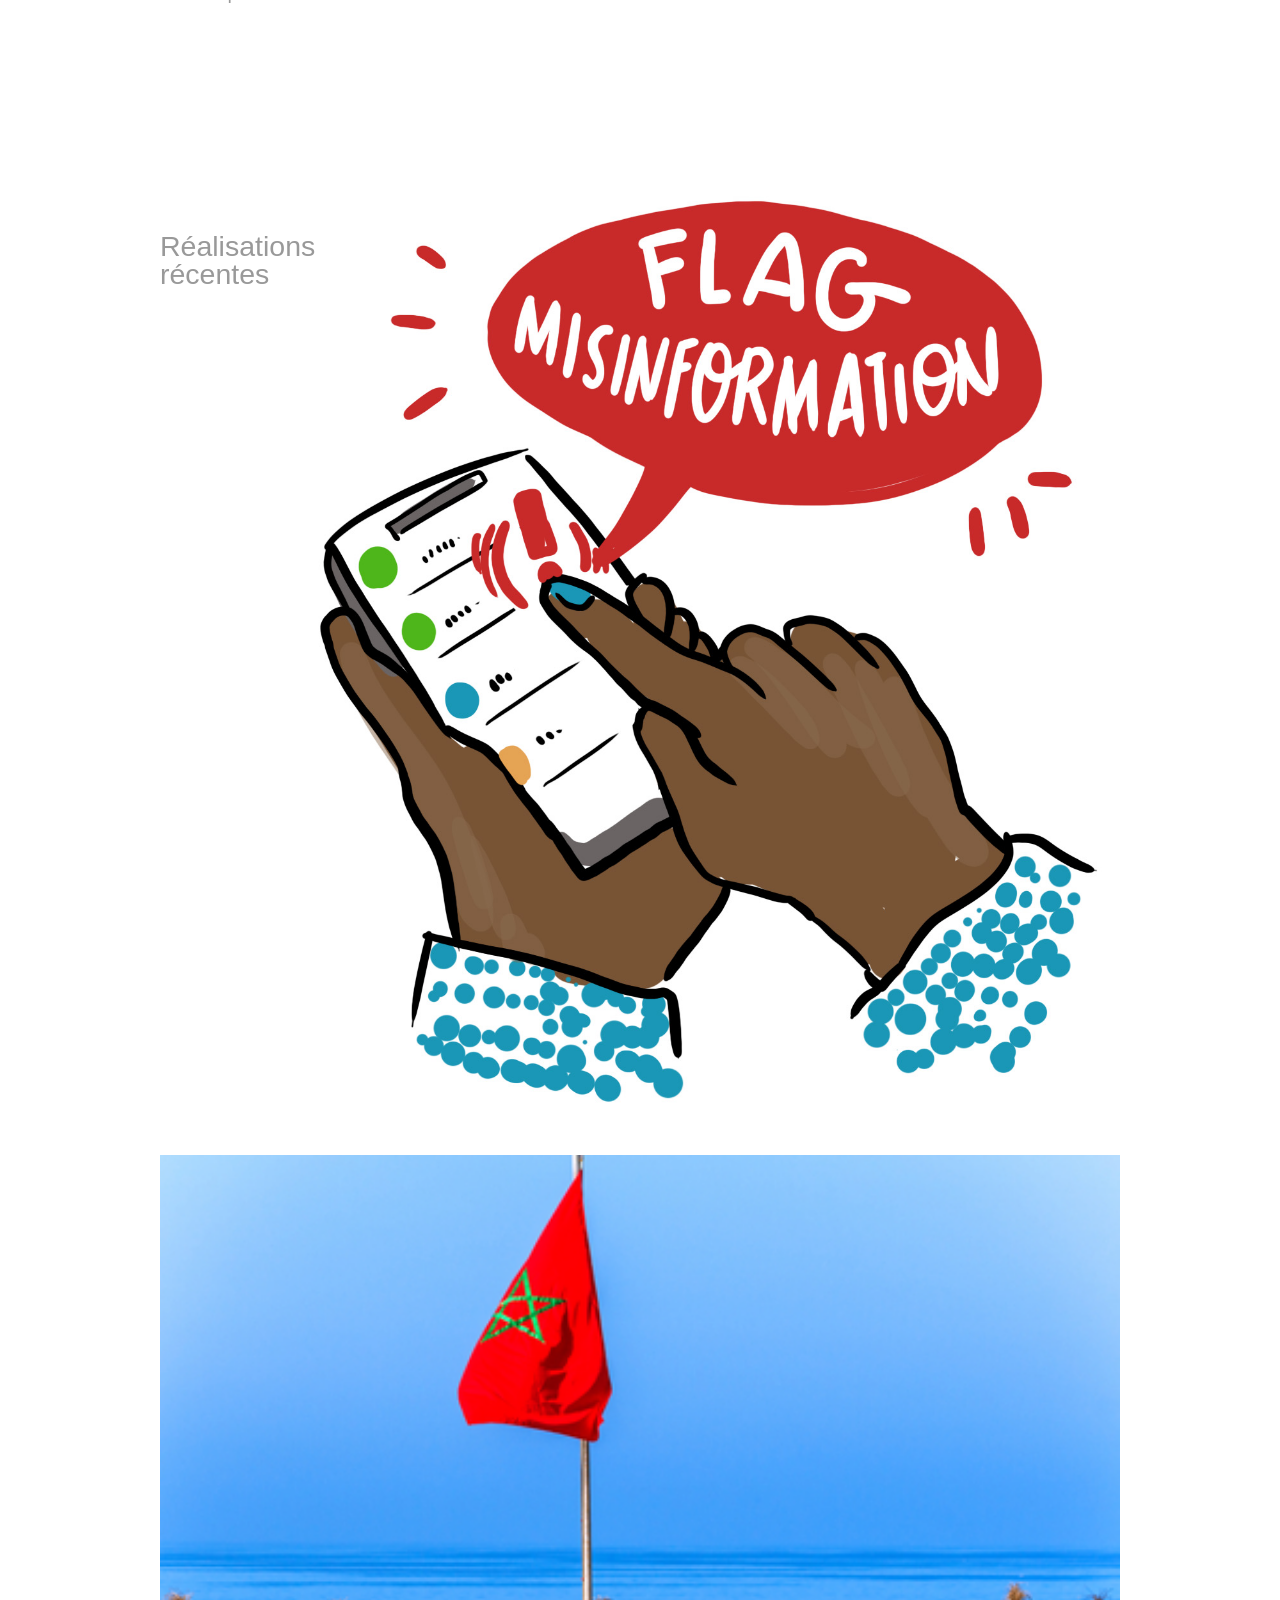
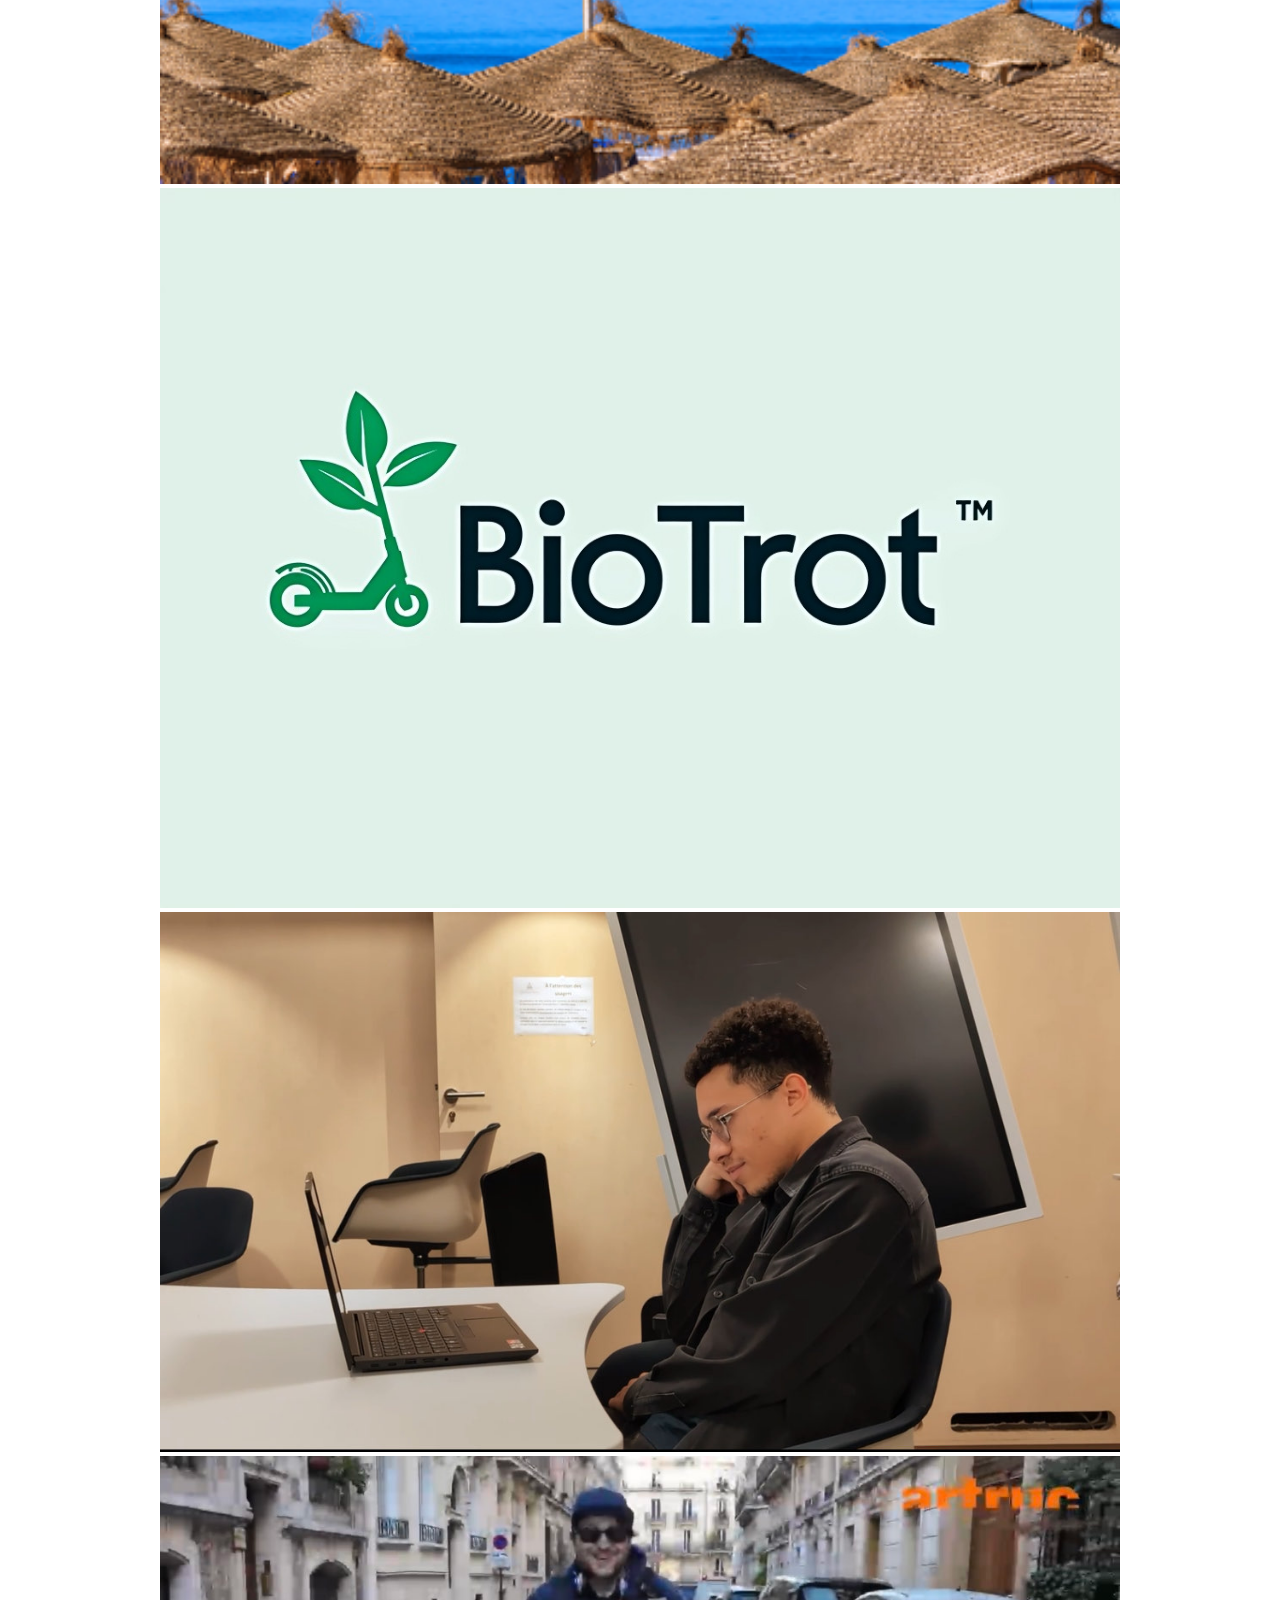
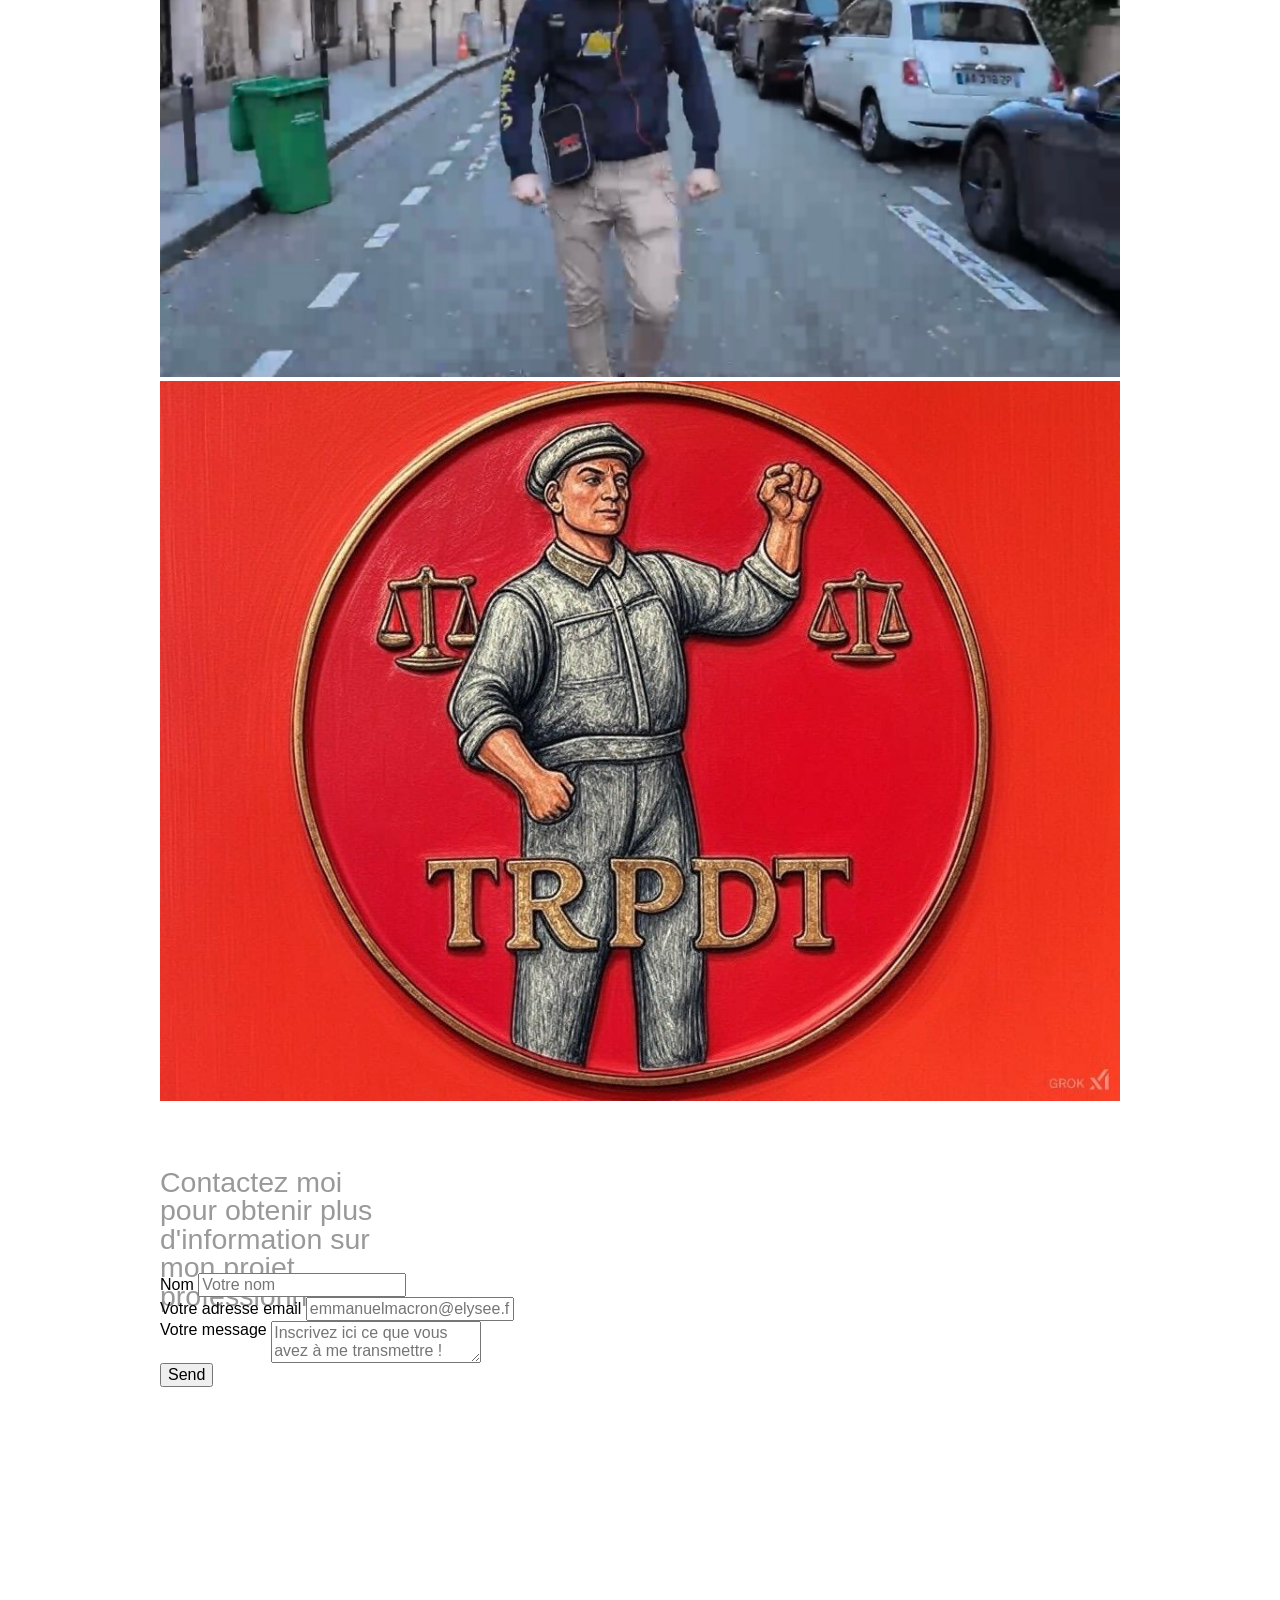
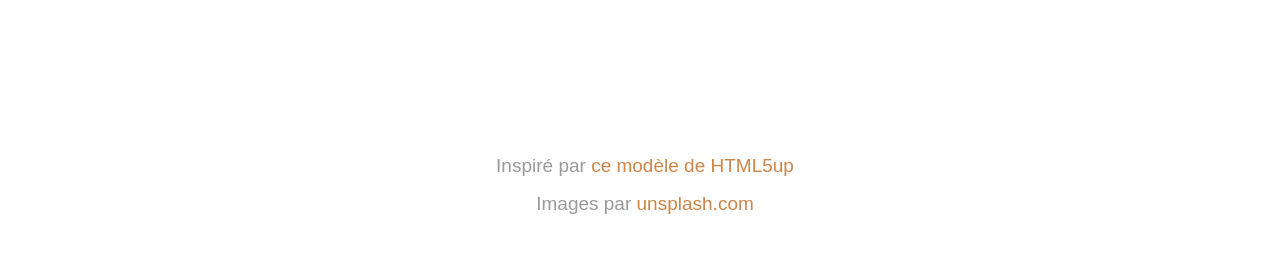
==== commit 72c189fe: "Batch update" ====
--- a/index.html
+++ b/index.html
@@ -122,43 +122,11 @@
                 
 
                 
-            </div><div class="editable-style image-element silex-id-1736781944754-2 page-home paged-element paged-element-visible"><img src="assets/who-flagging-misinformatione822ebc3aaa9f3ba3aa219cb9e6236f9bf2928378c2adc99b3d41fbbdfd20e98.jpg"></div><div class="editable-style text-element full-width silex-id-1432759238155-10">
-                    <div class="silex-element-content normal">
-                        
-                        <h2>Mémoire de M1</h2><h2><u><i>Le fact-checking : apparition, nécessité et limites</i></u></h2><h1><u><i></i></u></h1><h3><u><i></i></u></h3><h2><u><i></i></u></h2>
-                    </div>
-                </div><div class="editable-style image-element silex-id-1736782159658-4 page-home paged-element paged-element-visible"><img src="assets/33454874-drapeau-marocain-sur-la-plage-%C3%A0-agadir-sur-le-ciel-bleu.jpg"></div><div class="editable-style text-element full-width silex-id-1432759237849-7">
-                    <div class="silex-element-content normal">
-                        
-                        <h2>Podcast de M1</h2><h2><i><u>Marhaban au Maroc !</u></i></h2><h3><i><u></u></i></h3><h2><i><u></u></i></h2>
-                    </div>
-                </div><div class="editable-style image-element silex-id-1736782337208-5 page-home paged-element paged-element-visible"><img src="assets/WhatsApp%20Image%202024-10-14%20%C3%A0%2012.04.04_5130c6be.jpg"></div><div class="editable-style text-element full-width silex-id-1432759238765-16">
-                    <div class="silex-element-content normal">
-                        
-                        <h2>Réalisation d'un Business Plan</h2><h2>Simulation d'une plateforme de location de trottinettes électriques</h2>
-                    </div>
-                </div><div class="editable-style image-element silex-id-1736782731079-6 page-home paged-element paged-element-visible"><img src="assets/signal-2025-01-13-163758.jpeg"></div><div class="editable-style text-element full-width silex-id-1432759238460-13">
-                    <div class="silex-element-content normal">
-                        
-                        <h2>Réalisation d'un court métrage</h2><h2><u><i>Le Daron de Maël</i></u></h2><h3><u><i></i></u></h3><h2><u><i></i></u></h2>
-                    </div>
-                </div><div class="editable-style image-element silex-id-1736782829213-7 page-home paged-element paged-element-visible"><img src="assets/signal-2025-01-13-163802.jpeg"></div><div class="editable-style text-element full-width silex-id-1432759237541-4">
-                    <div class="silex-element-content normal">
-                        
-                        <h2>Réalisation d'un court métrage<br></h2><h2><i><u>Le Hummer de Donovan</u></i></h2><h3><i><u></u></i></h3><p><i><u></u></i></p>
-                        
-                        
-                    </div>
-                </div><div class="editable-style image-element silex-id-1736783224948-0 page-home paged-element paged-element-visible"><img src="assets/WhatsApp%20Image%202025-01-11%20%C3%A0%2019.14.39_8b7ec580.jpg"></div><div class="editable-style text-element full-width silex-id-1432759237239-1">
-                    <div class="silex-element-content normal">
-                        
-                        <h2>Projet d'un grand tribunal populaire</h2><h2>Tribunal Révolutionnaire Populaire et Démocratique des Travailleurs (TRPDT)</h2>
-                    </div>
-                </div></div></section><section class="container-element editable-style silex-id-1541607106753-3 section-element prevent-resizable"><div class="editable-style silex-id-1541607106751-2 container-element silex-element-content website-width"><div class="editable-style text-element silex-id-1432761834390-33 page-home paged-element paged-element-visible">
+            </div><div class="editable-style image-element silex-id-1736781944754-2 page-home paged-element paged-element-visible"><img src="assets/who-flagging-misinformatione822ebc3aaa9f3ba3aa219cb9e6236f9bf2928378c2adc99b3d41fbbdfd20e98.jpg"></div><div class="editable-style image-element silex-id-1736782159658-4 page-home paged-element paged-element-visible"><img src="assets/33454874-drapeau-marocain-sur-la-plage-%C3%A0-agadir-sur-le-ciel-bleu.jpg"></div><div class="editable-style image-element silex-id-1736782337208-5 page-home paged-element paged-element-visible"><img src="assets/WhatsApp%20Image%202024-10-14%20%C3%A0%2012.04.04_5130c6be.jpg"></div><div class="editable-style image-element silex-id-1736782731079-6 page-home paged-element paged-element-visible"><img src="assets/signal-2025-01-13-163758.jpeg"></div><div class="editable-style image-element silex-id-1736782829213-7 page-home paged-element paged-element-visible"><img src="assets/signal-2025-01-13-163802.jpeg"></div><div class="editable-style image-element silex-id-1736783224948-0 page-home paged-element paged-element-visible"><img src="assets/WhatsApp%20Image%202025-01-11%20%C3%A0%2019.14.39_8b7ec580.jpg"></div></div></section><section class="container-element editable-style silex-id-1541607106753-3 section-element prevent-resizable"><div class="editable-style silex-id-1541607106751-2 container-element silex-element-content website-width"><div class="editable-style text-element silex-id-1432761834390-33 page-home paged-element paged-element-visible">
             <div class="silex-element-content normal">
                 <h2>Contactez moi pour obtenir plus d'information sur mon projet professionnel !<br></h2>
             </div>
-        </div><div class="editable-style silex-id-1541607116447-4 html-element silex-component silex-component-form silex-use-height-not-minheight"><div class="silex-element-content"><form id="id_1736786725971_791" action="https://formspree.io/josselin.lucke@etudiants.u-paris2.fr" method="POST">
+        </div><div class="editable-style silex-id-1541607116447-4 html-element silex-component silex-component-form silex-use-height-not-minheight"><div class="silex-element-content"><form id="id_1736787093931_77" action="https://formspree.io/josselin.lucke@etudiants.u-paris2.fr" method="POST">
   
   <div>
     <label for="field1">Nom</label>
